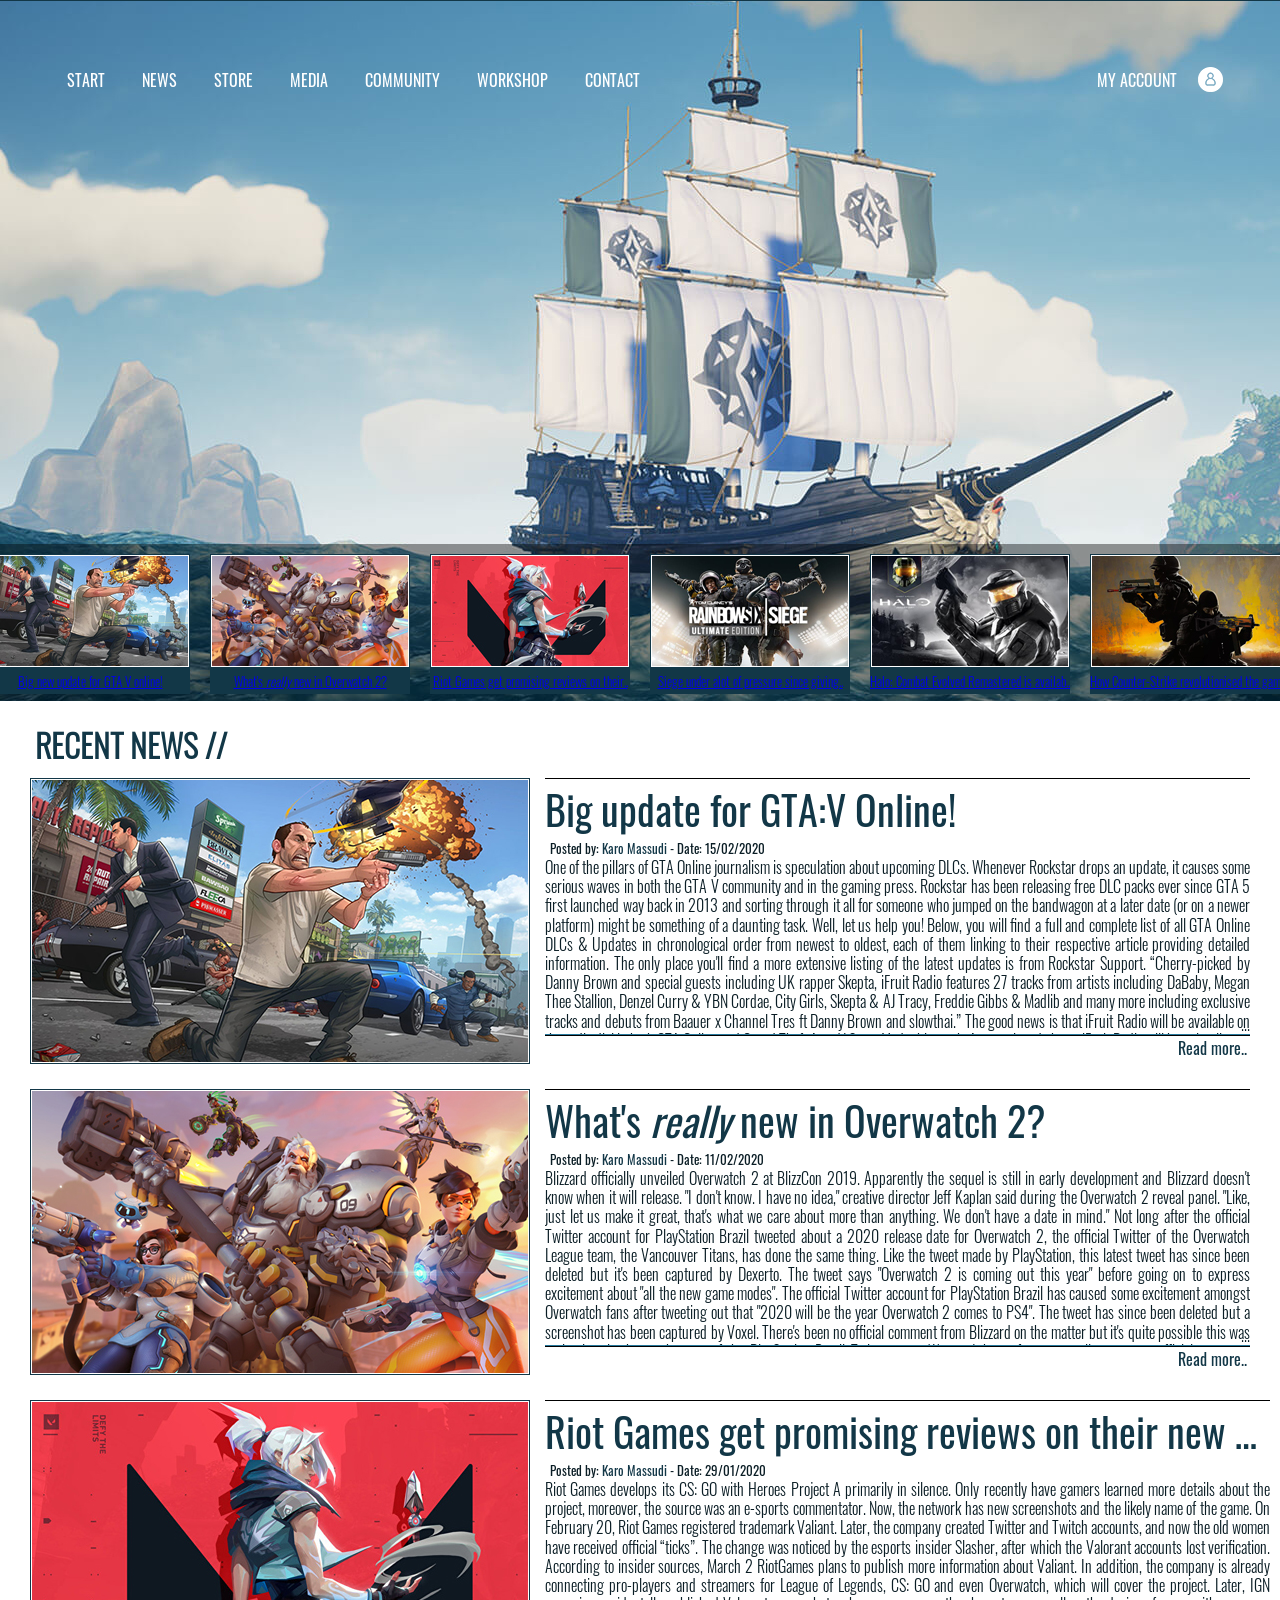
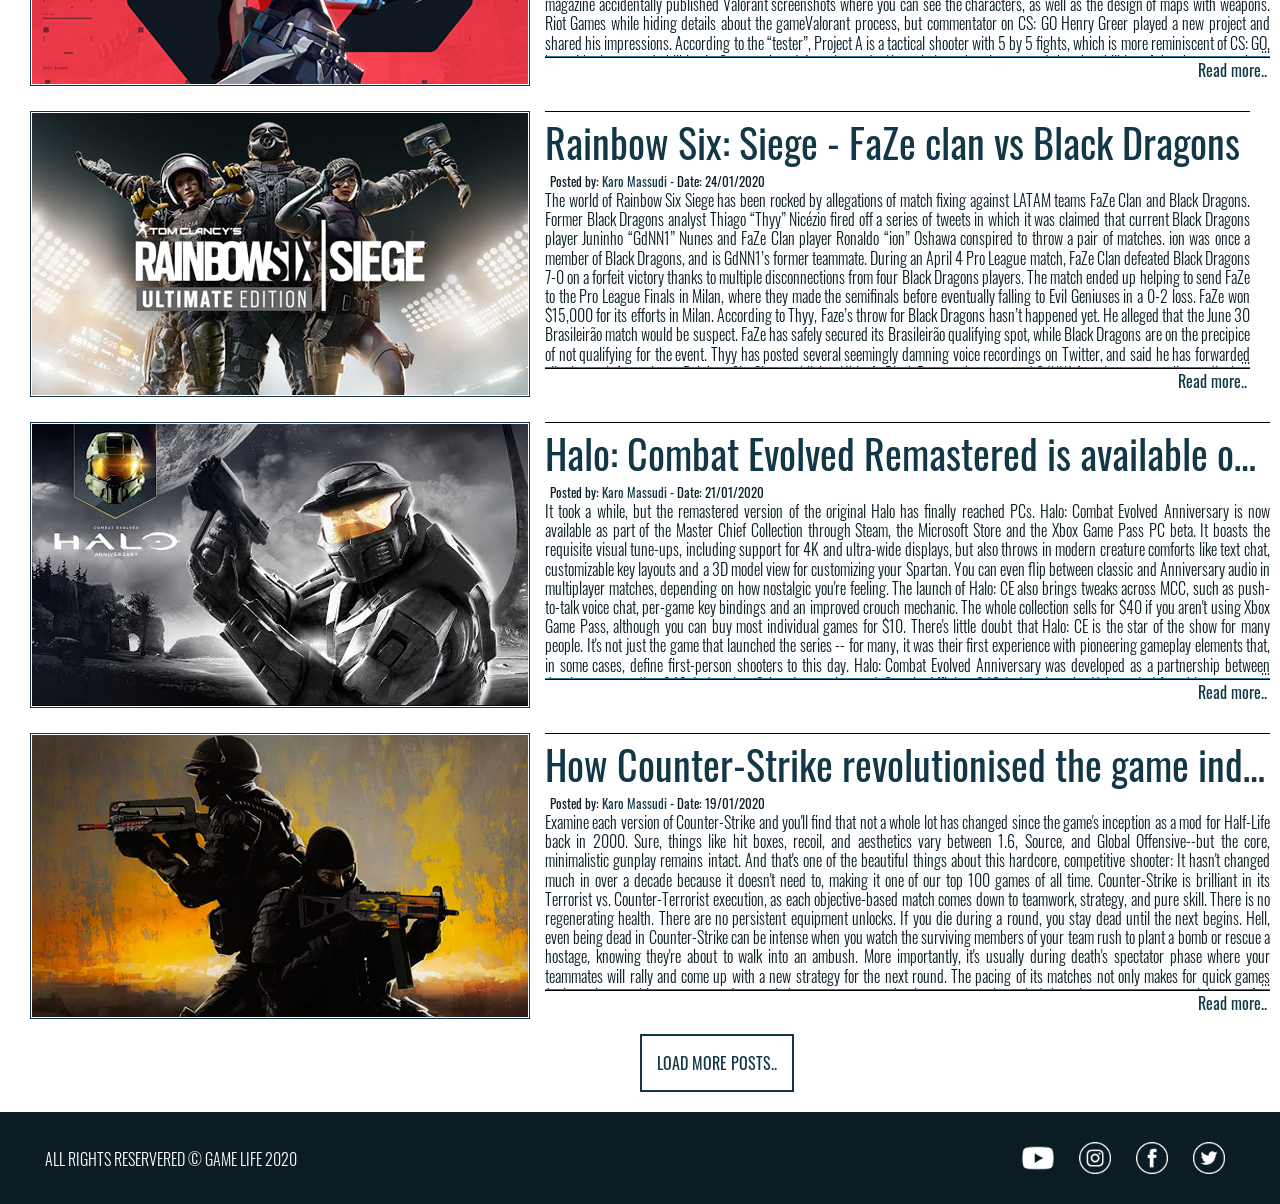
==== index.html @ ca9d209e "Ändringar Ändringar efter W3" ====
<!DOCTYPE html>
<html lang="en" xmlns="http://www.w3.org/1999/xhtml">
<head>
  <title>Title</title>
   <link href="style.css" rel="stylesheet" type="text/css" >
</head>
<body>
<header>
    <div class="navigation">
        <div class="menu">
            <button class="buttonmenu" onclick="window.location.href='index.html'">START</button>
            <button class="buttonmenu" onclick="window.location.href='index.html'">NEWS</button>
            <button class="buttonmenu" onclick="window.location.href='index.html'">STORE</button>
            <button class="buttonmenu" onclick="window.location.href='index.html'">MEDIA</button>
            <button class="buttonmenu" onclick="window.location.href='index.html'">COMMUNITY</button>
            <button class="buttonmenu" onclick="window.location.href='index.html'">WORKSHOP</button>
            <button class="buttonmenu" onclick="window.location.href='index.html'">CONTACT</button>
        </div>
        <div class="userpanel">
          <a href="index.html"><div class="usericon"></div></a>
          <button class="buttonmenu" onclick="window.location.href='index.html'">MY ACCOUNT</button>
        </div>
    </div>
    <div class="cliplist">
        <div class="clipcontent">
          <a class="clip" href="index.html">
          <img src="gta-v-small.jpg" alt="gta" style="height: 114px; width: 200px;">
          <br>
          Big new update for GTA V online!
          </a>
        </div>
        <div class="clipcontent">
          <a class="clip" href="index.html">
          <img src="ow-small.jpg" alt="ow" style="height: 114px; width: 200px;">
            <br>
          What's <i>really</i> new in Overwatch 2?
          </a>
        </div>
        <div class="clipcontent">
          <a class="clip" href="index.html">
          <img src="valiant-small.jpg" alt="valiant" style="height: 114px; width: 200px;">
            <br>
          Riot Games get promising reviews on their..
          </a>
        </div>
        <div class="clipcontent">
          <a class="clip" href="index.html">
          <img src="rb6-small.jpg" alt="rb6" style="height: 114px; width: 200px;">
            <br>
          Siege under alot of pressure since giving..
          </a>
        </div>
        <div class="clipcontent">
          <a class="clip" href="index.html">
          <img src="halo-small.jpg" alt="halo" style="height: 114px; width: 200px;">
            <br>
          Halo: Combat Evolved Remastered is availab..
          </a>
        </div>
        <div class="clipcontent">
          <a class="clip" href="index.html">
          <img src="cs-small.jpg" alt="cs" style="height: 114px; width: 200px;">
            <br>
          How Counter-Strike revolutionised the game..
          </a>
        </div>
    </div>
</header>
<section>
  <h1>RECENT NEWS //</h1>
    <div class="content">
      <div class="content-image">
        <img src="gta-v.jpg" alt="gta">
      </div>
      <div class="con-design">
        <a class="content-title" href="index.html">Big update for GTA:V Online!</a>
      <div class="content-posted-by">
        Posted by: <a class="postby" href="index.html">Karo Massudi</a> - Date: 15/02/2020
      </div>
      <div class="content-text">
        One of the pillars of GTA Online journalism is speculation about upcoming DLCs. Whenever Rockstar drops an update,
        it causes some serious waves in both the GTA V community and in the gaming press.
        Rockstar has been releasing free DLC packs ever since GTA 5 first launched way back in 2013 and sorting through it all for
        someone who jumped on the bandwagon at a later date (or on a newer platform) might be something of a daunting task.
        Well, let us help you! Below, you will find a full and complete list of all GTA Online DLCs & Updates in chronological order
        from newest to oldest, each of them linking to their respective article providing detailed information. The only place you'll
        find a more extensive listing of the latest updates is from Rockstar Support.
        “Cherry-picked by Danny Brown and special guests including UK rapper Skepta, iFruit Radio features 27 tracks from artists
        including DaBaby, Megan Thee Stallion, Denzel Curry & YBN Cordae, City Girls, Skepta & AJ Tracy, Freddie Gibbs & Madlib and
        many more including exclusive tracks and debuts from Baauer x Channel Tres ft Danny Brown and slowthai.”
        The good news is that iFruit Radio will be available on the radio dial in both GTA Online and Grand Theft Auto V Story Mode this week.
        As mentioned above, iFruit Radio will be going live on December 12, as part of The Diamond Casino Heist update.
        The new update is expected to be launched in the morning, GMT, and will include a number of new vehicles and missions.
        Rockstar Games has also confirmed that the new Casino missions will be different from other heists featured in-game.
        Based on the location, the new Diamond Casino Heist is set to become the most cash-rich mission available.
      </div>
      <div class="read-more"><a class="postby" href="index.html">Read more..</a></div>
    </div>
    </div>
    <div class="content">
        <div class="content-image">
          <img src="ow.jpg" alt="ow">
        </div>
        <div class="con-design">
          <a class="content-title" href="index.html">What's <i>really</i> new in Overwatch 2?</a>
        <div class="content-posted-by">
          Posted by: <a class="postby" href="index.html">Karo Massudi</a> - Date: 11/02/2020
        </div>
        <div class="content-text">
          Blizzard officially unveiled Overwatch 2 at BlizzCon 2019.
          Apparently the sequel is still in early development and Blizzard doesn't know when it will release.
          "I don't know. I have no idea," creative director Jeff Kaplan said during the Overwatch 2 reveal panel.
          "Like, just let us make it great, that's what we care about more than anything.
          We don't have a date in mind."
          Not long after the official Twitter account for PlayStation Brazil tweeted about a 2020 release date for Overwatch 2,
          the official Twitter of the Overwatch League team, the Vancouver Titans, has done the same thing.
          Like the tweet made by PlayStation, this latest tweet has
          since been deleted but it's been captured by Dexerto.
          The tweet says "Overwatch 2 is coming out this year" before going on to express excitement about "all the new game modes".
          The official Twitter account for PlayStation Brazil has caused some excitement amongst Overwatch fans after tweeting out
          that "2020 will be the year Overwatch 2 comes to PS4".
          The tweet has since been deleted but a screenshot has been captured by Voxel.
          There's been no official comment from Blizzard on the matter but it's quite possible this was a
          simple mistake on the part of the
          PlayStation Brazil Twitter team. We won't know for sure until we get an official comment; previously Jeff Kaplan has
          flat out said he doesn't know when the game will launch as it's still in its early stages.
          Blizzard has been fairly tight-lipped when it comes to the hero roster for Overwatch 2 but
          fans who tuned into Jeff
          Kaplan's Yule Log livestream have been left wondering if the director was teasing a new hero for the next release
          (via ComicBook).
          During the course of Kaplan's livestream, while
          building an Overwatch Lego set at around the
          6 hour and 11 minute mark, he mentions established Overwatch character Junker Queen and threw out some questions
        </div>
        <div class="read-more"><a class="postby" href="index.html">Read more..</a></div>
      </div>
    </div>
    <div class="content">
      <div class="content-image">
        <img src="valiant.jpg" alt="valiant">
      </div>
      <div class="con-design">
        <a class="content-title" href="index.html">Riot Games get promising reviews on their new FPS.</a>
        <div class="content-posted-by">
          Posted by: <a class="postby" href="index.html">Karo Massudi</a> - Date: 29/01/2020
        </div>
      <div class="content-text">
        Riot Games develops its CS: GO with Heroes Project A primarily in silence. Only recently have gamers learned more
        details about the project, moreover, the source was an e-sports commentator. Now, the network has new screenshots
        and the likely name of the game.
        On February 20, Riot Games registered trademark Valiant. Later, the company created Twitter and Twitch accounts,
        and now the old women have received official “ticks”. The change was noticed by the esports insider Slasher,
        after which the Valorant accounts lost verification.
        According to insider sources, March 2 RiotGames plans to publish more information about Valiant. In addition,
        the company is already connecting pro-players and streamers for League of Legends, CS: GO and even Overwatch,
        which will cover the project. Later, IGN magazine accidentally published Valorant screenshots where you can see the
        characters, as well as the design of maps with weapons.
        Riot Games while hiding details about the gameValorant process, but commentator on CS: GO Henry Greer played a
        new project and shared his impressions. According to the “tester”, Project A is a tactical shooter with 5 by 5
        fights, which is more reminiscent of CS: GO, but with classes and abilities in Overwatch and Apex Legends.
        Nevertheless, the player noted that the abilities of the characters play a lesser role than in the mentioned games,
        so gamers will have to rely more on weapons.
        The company also showcased three games that do not have final titles or formal release plans just yet.
        “Project F” is a role-playing game and “Project L” is a fighting game, both set within the League of Legends universe,
        while tactical first-person shooter “Project A” will be a new property set “in a near-future Earth,” according to a Riot Games tweet.
        Meanwhile, League of Legends: Wild Rift will bring a streamlined version of the original PC MOBA game to mobile
        and console, plus Riot Games will release a standalone version of Teamfight Tactics—the auto-battler mode added
        to League of Legends this past summer—for mobile. Riot Games also announced a League of Legends animated series called Arcane.
      </div>
      <div class="read-more"><a class="postby" href="index.html">Read more..</a></div>
    </div>
    </div>
    <div class="content">
      <div class="content-image">
        <img src="rb6.jpg" alt="rb6">
      </div>
      <div class="con-design">
        <a class="content-title" href="index.html">Rainbow Six: Siege - FaZe clan vs Black Dragons</a>
        <div class="content-posted-by">
          Posted by: <a class="postby" href="index.html">Karo Massudi</a> - Date: 24/01/2020
        </div>
      <div class="content-text">
        The world of Rainbow Six Siege has been rocked by allegations of match fixing against LATAM teams FaZe Clan and Black Dragons.
        Former Black Dragons analyst Thiago “Thyy” Nicézio fired off a series of tweets in which it was claimed that current Black Dragons player
        Juninho “GdNN1” Nunes and FaZe Clan player Ronaldo “ion” Oshawa conspired to throw a pair of matches.
        ion was once a member of Black Dragons, and is GdNN1’s former teammate.
        During an April 4 Pro League match, FaZe Clan defeated Black Dragons 7-0 on a forfeit victory thanks to multiple disconnections from four
        Black Dragons players. The match ended up helping to send FaZe to the Pro League Finals in Milan, where they made the semifinals before
        eventually falling to Evil Geniuses in a 0-2 loss. FaZe won $15,000 for its efforts in Milan.
        According to Thyy, Faze’s throw for Black Dragons hasn’t happened yet. He alleged that the June 30 Brasileirão match would be suspect.
        FaZe has safely secured its Brasileirão qualifying spot, while Black Dragons are on the precipice of not qualifying for the event.
        Thyy has posted several seemingly damning voice recordings on Twitter, and said he has forwarded all relevant information to
        Rainbow Six: Siege publisher Ubisoft.
        Black Dragons has removed GdNN1 from its roster until a verdict has been delivered.
        Ubisoft Brazil has yet to release a statement on the investigation.
        If the results of match fixing scandals in other esports are a barometer, the players involved are in serious trouble.
        Starcraft 2 legend Lee “Life” Seung-Hyundai got jail time for his match fixing scandal, and Braxton “swag” Pierce is still
        indefinitely banned from Valve-sponsored Counter-Strike: Global Offensive events for his role in the iBUYPOWER match fixing scandal.
        In the case of FaZe and Black Dragons, there could be serious legal repercussions, as the game Black Dragons
        threw led to direct financial gain for FaZe Clan.
      </div>
      <div class="read-more"><a class="postby" href="index.html">Read more..</a></div>
    </div>
    </div>
    <div class="content">
      <div class="content-image">
        <img src="halo.jpg" alt="halo">
      </div>
      <div class="con-design">
        <a class="content-title" href="index.html">Halo: Combat Evolved Remastered is available on Steam.</a>
        <div class="content-posted-by">
          Posted by: <a class="postby" href="index.html">Karo Massudi</a> - Date: 21/01/2020
        </div>
      <div class="content-text">
        It took a while, but the remastered version of the original Halo has finally reached PCs. Halo: Combat Evolved Anniversary
        is now available as part of the Master Chief Collection through Steam, the Microsoft Store and the Xbox Game Pass PC beta.
        It boasts the requisite visual tune-ups, including support for 4K and ultra-wide displays, but also throws in modern creature
        comforts like text chat, customizable key layouts and a 3D model view for customizing your Spartan. You can even flip between
        classic and Anniversary audio in multiplayer matches, depending on how nostalgic you're feeling.
        The launch of Halo: CE also brings tweaks across MCC, such as push-to-talk voice chat, per-game key bindings and an improved crouch mechanic.
        The whole collection sells for $40 if you aren't using Xbox Game Pass, although you can buy most individual games for $10.
        There's little doubt that Halo: CE is the star of the show for many people. It's not just the game that launched the series
        -- for many, it was their first experience with pioneering gameplay elements that, in some cases, define first-person shooters to this day.
        Halo: Combat Evolved Anniversary was developed as a partnership between development studios 343 Industries, Saber Interactive,
        and Certain Affinity. 343 Industries, the Halo series' franchise overseers, approached Saber Interactive to develop a
        remake of the original Halo in time for its tenth anniversary. After considering whether to remake the game entirely or to
        adapt and add features to the existing PC version, Saber decided to use its game engine for reproducing the original's
        appearance.
        Halo: Combat Evolved is available to buy as part of the Master Chief Collection which also includes Halo: Reach and,
        at a later date, Halo 2: Anniversary, Halo 3, Halo 3: ODST and Halo 4. You can also get it via the Microsoft Store or via
        the Xbox Games Pass for PC.
      </div>
      <div class="read-more"><a class="postby" href="index.html">Read more..</a></div>
    </div>
    </div>
    <div class="content">
      <div class="content-image">
        <img src="cs.jpg" alt="cs">
      </div>
      <div class="con-design">
        <a class="content-title" href="index.html">How Counter-Strike revolutionised the game industry.</a>
        <div class="content-posted-by">
          Posted by: <a class="postby" href="index.html">Karo Massudi</a> - Date: 19/01/2020
        </div>
      <div class="content-text">
        Examine each version of Counter-Strike and you'll find that not a whole lot has changed since the game's inception as
        a mod for Half-Life back in 2000. Sure, things like hit boxes, recoil, and aesthetics vary between 1.6, Source, and
        Global Offensive--but the core, minimalistic gunplay remains intact. And that's one of the beautiful things about this
        hardcore, competitive shooter: It hasn't changed much in over a decade because it doesn't need to, making it one of our top 100 games of all time.
        Counter-Strike is brilliant in its Terrorist vs. Counter-Terrorist execution, as each objective-based match comes down
        to teamwork, strategy, and pure skill. There is no regenerating health. There are no persistent equipment unlocks.
        If you die during a round, you stay dead until the next begins. Hell, even being dead in Counter-Strike can be intense
        when you watch the surviving members of your team rush to plant a bomb or rescue a hostage, knowing they're about to
        walk into an ambush. More importantly, it's usually during death's spectator phase where your teammates will rally
        and come up with a new strategy for the next round.
        The pacing of its matches not only makes for quick games (unless players whip out a tent and camp their own spawn to
        ambush enemy search parties), but also promotes teamwork in ways few other shooters do. Take Call of Duty: Modern Warfare 3,
        for example. There, as long as you score high, you unlock Perks, Killstreaks, weapons, and equipment, becoming a more
         efficient killing machine. As a result, players get obsessed with accruing points, even if that means taking an
         "every man for himself" approach to team-centric games.
         But Counter-Strike is chess with guns, a level playing field where every player is an integral piece on the perfectly balanced board.
         Though there are some team-specific weapons (such as the Terrorists' powerful AK-47 or the Counter-Terrorists' M4A1),
         every firearm is so finely tuned that each side has an equally powerful arsenal. Using an assault rifle?
         You'll need to learn its firing pattern and burst capabilities. If you pick up an AWP--Counter-Strike's infamous
         one-hit-killing sniper rifle--you better make that shot count, because an enemy could knife you to death by the
         time your next bullet enters the chamber.
      </div>
      <div class="read-more"><a class="postby" href="index.html">Read more..</a></div>
    </div>
    </div>
    <button class="buttonpost" onclick="window.location.href='index.html'">LOAD MORE POSTS..</button>
</section>
<footer>
  <div class="footer-text">ALL RIGHTS RESERVERED © GAME LIFE 2020</div>
  <img src="twitter.png" alt="twitter" class="footer-icons">
  <img src="fb.png" alt="fb" class="footer-icons">
  <img src="ig.png" alt="ig" class="footer-icons">
  <img src="youtube.png" alt="youtube" class="footer-icons">
</footer>
</body>
</html>
---- style.css ----
@font-face {
font-family: "Oswald";
src: url(oswald-regular.ttf);
}
@font-face {
font-family: "Oswald-Light";
src: url(oswald-light.ttf);
}
body {
background-color: #123747;
font-family: "Oswald-Light";
color: #0A1D25;
margin: auto;
}
header {
background-image: url("bg.jpg");
background-attachment: fixed;
background-repeat: repeat-x;
height: 700px;
}
section {
border: 1px;
border-color: #white;
background-color: white;
padding: 20px;
}
footer {
background-color: #0A1D25;
padding: 30px;
color: white;
display: flow-root;
}

h1 {
margin: 0 0 0 15px;
font-family: "Oswald-Light";
font-size: 2em;
color: #123747;
}
.navigation {
margin-top: 1px;
padding: 50px;
padding-bottom: 160px;
display: flex;
flex-direction: column;
overflow: hidden;
text-overflow: clip;
white-space: nowrap;
position: sticky;
top: 0px;
}
.menu {
color: white;
font-size: 1em;
}
.menu-content{
margin: 0 35px 0 0;
}
a.menu:link {
color: white;
text-decoration: none;
font-size: 1em;
font-family: "Oswald";
padding: 10px;
}
a.menu:visited {
color: white;
text-decoration: none;
font-size: 1em;
font-family: "Oswald";
}
a.menu:hover {
background-color: #123747;
color: white;
text-shadow: 5px;
font-size: 1em;
font-family: "Oswald";
text-decoration: none;
padding: 10px;
}
a.menu:active {
width: 114px;
color: white;
text-decoration: none;
font-size: 1em;
font-family: "Oswald";
}
a.postby:link {
color: #123747;
text-decoration: none;
font-size: 1em;
font-family: "Oswald";
}
a.postby:visited {
color: #123747;
text-decoration: none;
font-size: 1em;
font-family: "Oswald";
}
a.postby:hover {
text-shadow: 5px;
font-size: 1em;
font-family: "Oswald";
text-decoration: underline;
}
a.postby:active {
color: #123747;
text-decoration: none;
font-size: 1em;
font-family: "Oswald";
}
a.clip:link {
width: 114px;
color: white
width: 114px;
}
a.clip:visited {
width: 114px;
color: white;
text-decoration: none;
}
a.clip:hover {
width: 114px;
text-decoration: none;
color: white;
}
a.clip:active {
width: 114px;
text-decoration: none;
color: white;
}
.usericon {
background-image: url(usericon_white.png);
background-repeat: no-repeat;
margin: 16px 0 4px 4px;
float: right;
padding: 16px;
}
.usericon:hover{
background-image: url(usericon.png);
background-repeat: no-repeat;
margin: 16px 0 4px 4px;
float: right;
}
a.content-title:link {
color: #123747;
font-size: 2.5em;
font-family: "Oswald";
text-decoration: none;
text-align: justify;
white-space: nowrap;
overflow: hidden;
text-overflow: ellipsis;
}
a.content-title:visited {
color: #123747;
font-size: 2.5em;
font-family: "Oswald";
text-decoration: none;
}
a.content-title:hover {
color: #123747;
font-size: 2.5em;
font-family: "Oswald";
text-decoration: underline;
}
a.content-title:active {
color: #123747;
font-size: 2.5em;
font-family: "Oswald";
text-decoration: none;
}

.userpanel {
position: absolute;
right: 0;
padding-right: 50px;
}
.cliplist {
height: 160px;
width: 100%;
margin-top: 275px;
background-color: rgba(0,0,0,0.4);
display: flex;
flex: 0 80%;
flex-direction: row;
flex-wrap: nowrap;
overflow: hidden;
white-space: nowrap;
justify-content: center;
}
.clipcontent {
margin: 10px;
background-color: #123747;
color: white;
font-size: 0.8em;
text-align: center;
}
.content {
background-position: black;
display: inline-flex;
flex-direction: row;
padding: 10px;
max-width: 100%;
}
.con-design {
display: inline-flex;
flex-direction: column;
margin-left: 15px;
min-width: 0%;
height: 30%;
}
.content-image {
}
.content-title {
font-family: "Oswald";
border-top: 1px;
border-top-color: #123747;
border-top-style: inset;
border-bottom: 1px;
border-bottom-width: 2px;
border-bottom-color: #123747;
}
.content-text {
line-height: 1.2em;
max-height: 11em;
text-align: justify;
border-bottom: 1px;
border-bottom-width: 1px;
border-bottom-color: #123747;
border-bottom-style: inset;
overflow: hidden;
position: relative;
}
.content-text:before {
content: '...';
position: absolute;
right: 0;
bottom: 0;
}
.content-text:after {
content: '';
position: absolute;
width: 1em;
height: 1em;
margin-top: 0.2em;
background: white;
}
.content-posted-by {
font-family: "Oswald";
font-size: 0.8em;
text-align: left;
padding-left: 5px;
}
.read-more {
font-family: "Oswald";
font-size: 1em;
text-align: right;
padding-right: 3px;
border-top: 1px;
border-top-width: 1px;
border-top-color: #123747;
border-top-style: inset;

}
.footer-text {
margin-left: 15px;
margin-top: 5px;
float: left;
}
.footer-icons {
margin-right: 25px;
float: right;
width: 32px;
height: 32px;
}
.buttonpost {
background-color: white;
color: #123747;
border: 2px solid #123747;
padding: 15px;
font-family: "Oswald";
font-size: 1em;
display: inline-block;
transition-duration: 0.2s;
position: relative;
left: 50%
}
.buttonpost:hover {
background-color: #123747;
color: white;
font-family: "Oswald";
}
.buttonmenu {
color: white;
background-color: rgba(0, 0, 0, 0);
border: 2px solid rgba(0,0,0,0);
padding: 15px;
font-family: "Oswald";
font-size: 1em;
display: inline-block;
vertical-align: middle;
transition-duration: 0.2s;
flex: 1;
}
.buttonmenu:hover {
background-color: #123747;
color: white;
font-family: "Oswald";
}

@media all and (max-width: 600px) {
.menu { flex-wrap: wrap; }
.userpanel {opacity: 0;}
.buttonmenu { flex: 1 1 50%; }

}

@media all and (max-width: 480px) {
.buttonmenu { flex-basis: 100%; }
}
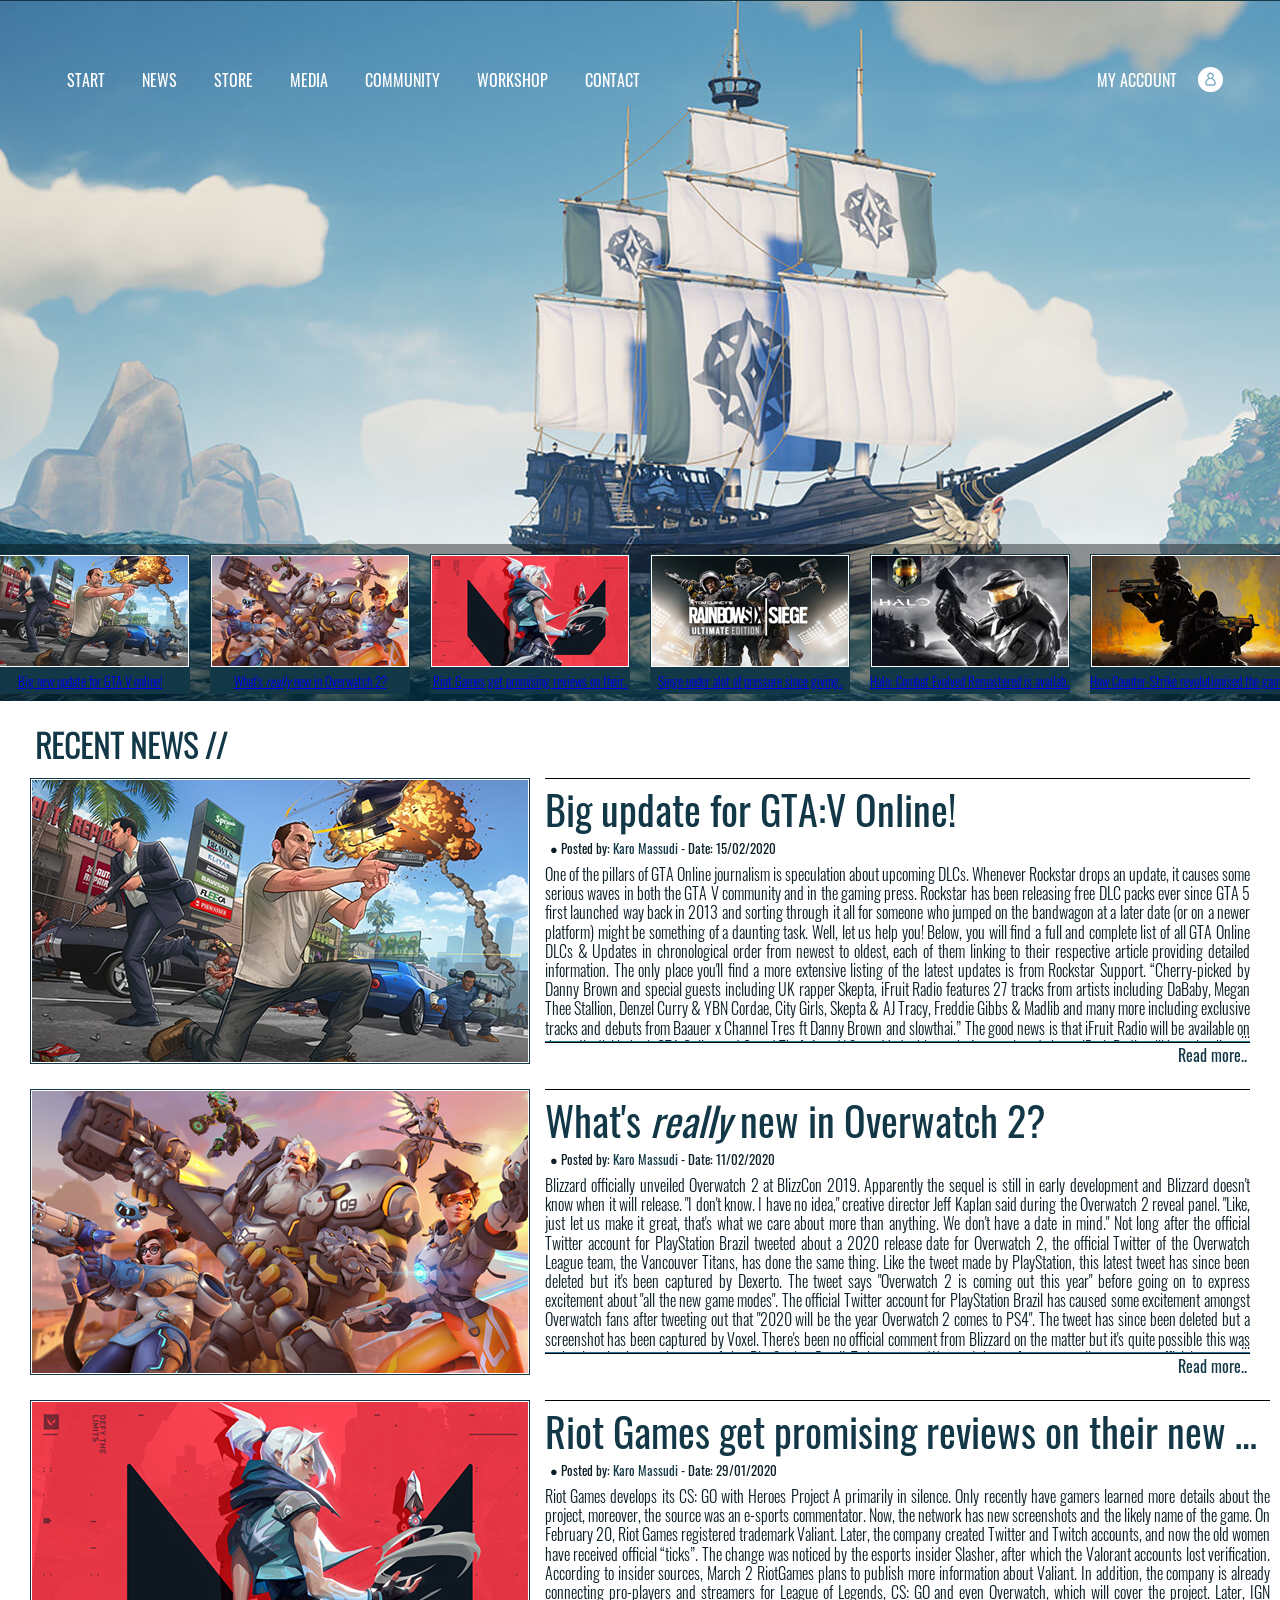
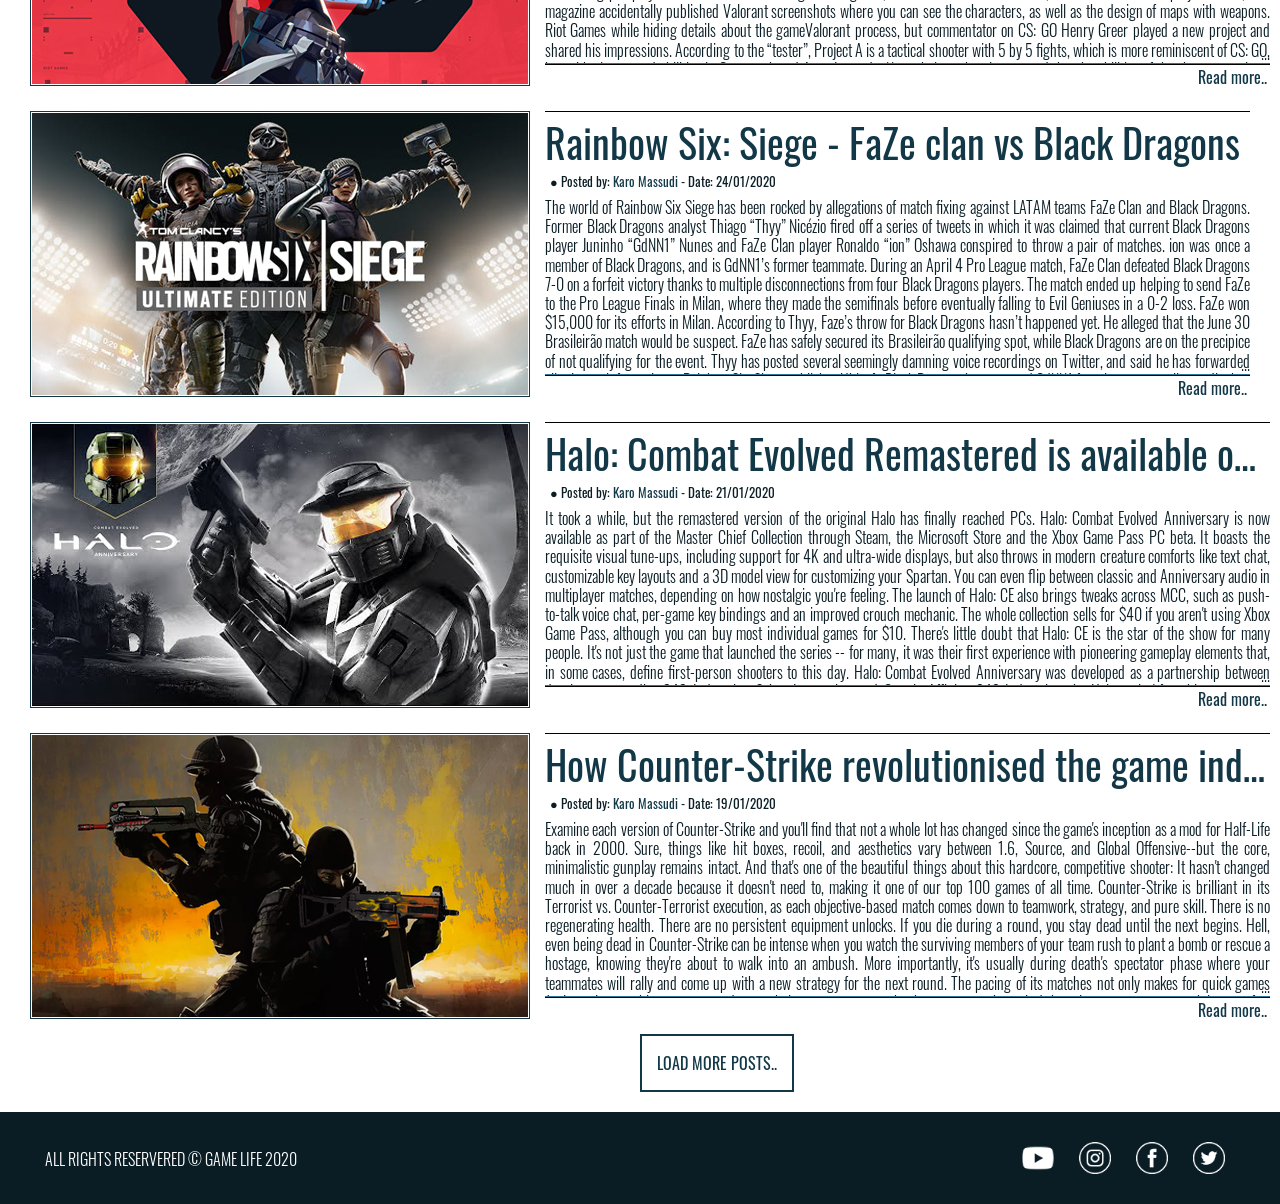
==== commit 8eba3810: "Sista ändringarna" ====
--- a/index.html
+++ b/index.html
@@ -75,7 +75,7 @@
       <div class="con-design">
         <a class="content-title" href="index.html">Big update for GTA:V Online!</a>
       <div class="content-posted-by">
-        Posted by: <a class="postby" href="index.html">Karo Massudi</a> - Date: 15/02/2020
+        ● Posted by: <a class="postby" href="index.html">Karo Massudi</a> - Date: 15/02/2020
       </div>
       <div class="content-text">
         One of the pillars of GTA Online journalism is speculation about upcoming DLCs. Whenever Rockstar drops an update,
@@ -104,7 +104,7 @@
         <div class="con-design">
           <a class="content-title" href="index.html">What's <i>really</i> new in Overwatch 2?</a>
         <div class="content-posted-by">
-          Posted by: <a class="postby" href="index.html">Karo Massudi</a> - Date: 11/02/2020
+          ● Posted by: <a class="postby" href="index.html">Karo Massudi</a> - Date: 11/02/2020
         </div>
         <div class="content-text">
           Blizzard officially unveiled Overwatch 2 at BlizzCon 2019.
@@ -142,7 +142,7 @@
       <div class="con-design">
         <a class="content-title" href="index.html">Riot Games get promising reviews on their new FPS.</a>
         <div class="content-posted-by">
-          Posted by: <a class="postby" href="index.html">Karo Massudi</a> - Date: 29/01/2020
+          ● Posted by: <a class="postby" href="index.html">Karo Massudi</a> - Date: 29/01/2020
         </div>
       <div class="content-text">
         Riot Games develops its CS: GO with Heroes Project A primarily in silence. Only recently have gamers learned more
@@ -177,7 +177,7 @@
       <div class="con-design">
         <a class="content-title" href="index.html">Rainbow Six: Siege - FaZe clan vs Black Dragons</a>
         <div class="content-posted-by">
-          Posted by: <a class="postby" href="index.html">Karo Massudi</a> - Date: 24/01/2020
+          ● Posted by: <a class="postby" href="index.html">Karo Massudi</a> - Date: 24/01/2020
         </div>
       <div class="content-text">
         The world of Rainbow Six Siege has been rocked by allegations of match fixing against LATAM teams FaZe Clan and Black Dragons.
@@ -209,7 +209,7 @@
       <div class="con-design">
         <a class="content-title" href="index.html">Halo: Combat Evolved Remastered is available on Steam.</a>
         <div class="content-posted-by">
-          Posted by: <a class="postby" href="index.html">Karo Massudi</a> - Date: 21/01/2020
+          ● Posted by: <a class="postby" href="index.html">Karo Massudi</a> - Date: 21/01/2020
         </div>
       <div class="content-text">
         It took a while, but the remastered version of the original Halo has finally reached PCs. Halo: Combat Evolved Anniversary
@@ -240,7 +240,7 @@
       <div class="con-design">
         <a class="content-title" href="index.html">How Counter-Strike revolutionised the game industry.</a>
         <div class="content-posted-by">
-          Posted by: <a class="postby" href="index.html">Karo Massudi</a> - Date: 19/01/2020
+          ● Posted by: <a class="postby" href="index.html">Karo Massudi</a> - Date: 19/01/2020
         </div>
       <div class="content-text">
         Examine each version of Counter-Strike and you'll find that not a whole lot has changed since the game's inception as
--- a/style.css
+++ b/style.css
@@ -137,10 +137,11 @@
 padding: 16px;
 }
 .usericon:hover{
-background-image: url(usericon.png);
+background-image: url(usericon_hovered.png);
 background-repeat: no-repeat;
 margin: 16px 0 4px 4px;
 float: right;
+padding: 16px;
 }
 a.content-title:link {
 color: #123747;
@@ -202,12 +203,14 @@
 flex-direction: row;
 padding: 10px;
 max-width: 100%;
+min-width: 25%;
 }
 .con-design {
 display: inline-flex;
 flex-direction: column;
 margin-left: 15px;
-min-width: 0%;
+max-width: 100%;
+min-width: 25%;
 height: 30%;
 }
 .content-image {
@@ -251,6 +254,10 @@
 font-size: 0.8em;
 text-align: left;
 padding-left: 5px;
+padding-bottom: 7px;
+white-space: nowrap;
+overflow: hidden;
+text-overflow: ellipsis;
 }
 .read-more {
 font-family: "Oswald";
@@ -261,7 +268,6 @@
 border-top-width: 1px;
 border-top-color: #123747;
 border-top-style: inset;
-
 }
 .footer-text {
 margin-left: 15px;
@@ -274,7 +280,7 @@
 width: 32px;
 height: 32px;
 }
-.buttonpost {
+.button {
 background-color: white;
 color: #123747;
 border: 2px solid #123747;
@@ -286,6 +292,18 @@
 position: relative;
 left: 50%
 }
+.buttonpost {
+background-color: white;
+color: #123747;
+border: 2px solid #123747;
+padding: 15px;
+font-family: "Oswald";
+font-size: 1em;
+display: inline-block;
+transition-duration: 0.2s;
+position: relative;
+left: 50%
+}
 .buttonpost:hover {
 background-color: #123747;
 color: white;
@@ -304,8 +322,8 @@
 flex: 1;
 }
 .buttonmenu:hover {
-background-color: #123747;
-color: white;
+background-color: white;
+color: #123747;
 font-family: "Oswald";
 }
 
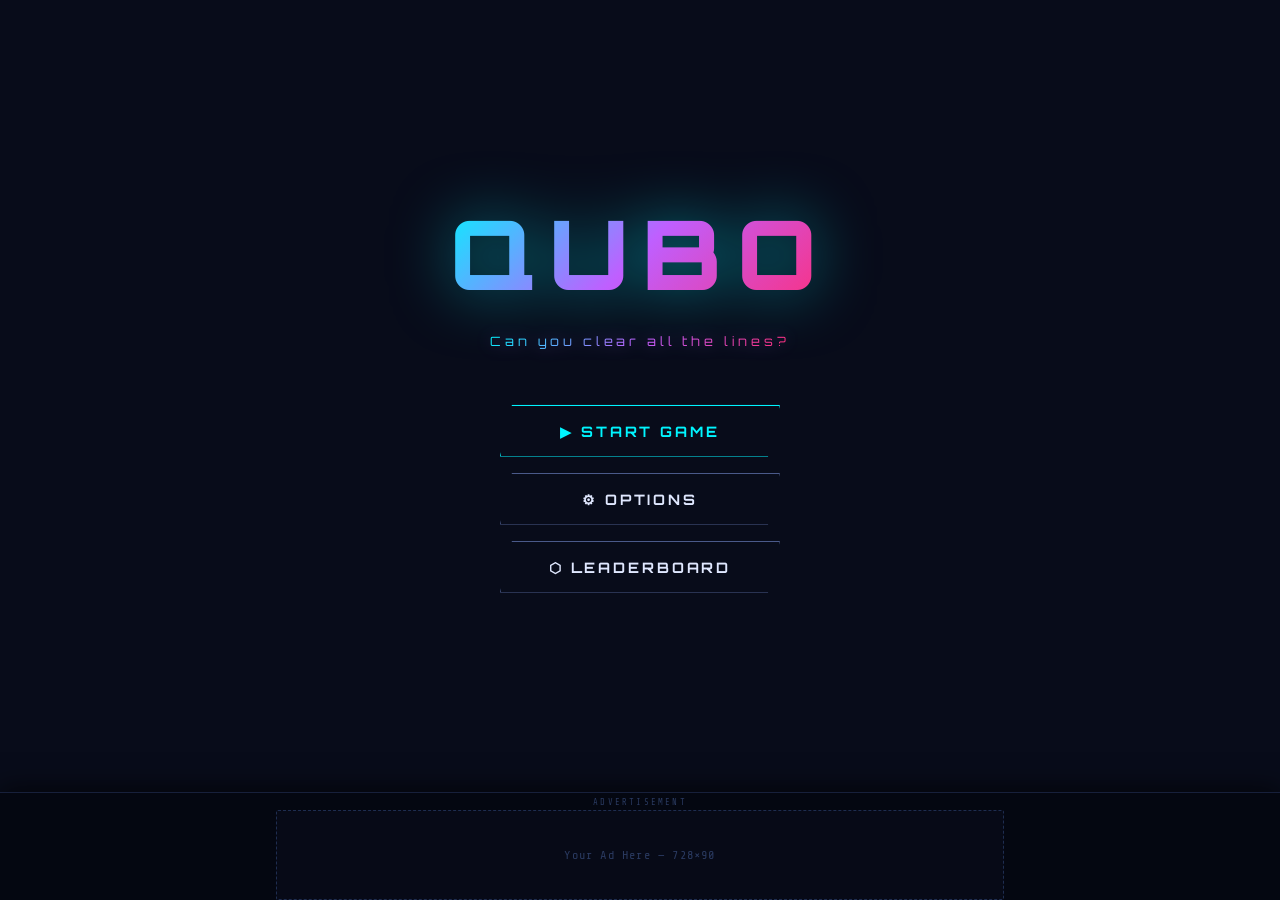
==== commit 6c9aa612: "Rename tetris.html to index.html" ====
--- a/index.html
+++ b/index.html
@@ -1,281 +1,1055 @@
 <!DOCTYPE html>
-<html lang="en" xmlns="http://www.w3.org/1999/xhtml">
+<html lang="en">
 <head>
-  <title>Title</title>
-   <link href="style.css" rel="stylesheet" type="text/css" >
+<meta charset="UTF-8">
+<meta name="viewport" content="width=device-width, initial-scale=1.0">
+<title>QUBO — NEON ARCADE</title>
+<link href="https://fonts.googleapis.com/css2?family=Orbitron:wght@400;700;900&family=Share+Tech+Mono&display=swap" rel="stylesheet">
+<style>
+*{margin:0;padding:0;box-sizing:border-box}
+:root{
+  --bg:#080c1a;--panel:#111827;--glow-cyan:#00f5ff;--glow-purple:#bf5fff;
+  --glow-pink:#ff2d78;--glow-green:#39ff14;--glow-orange:#ff6b00;--glow-yellow:#ffe500;
+  --grid:#1a2340;--text:#e0e8ff;--muted:#4a5a8a;
+  --mode-accent:var(--glow-cyan);--mode-accent2:var(--glow-purple);
+  --board-bg:#080c1a;--grid-line:rgba(26,35,64,0.8);
+}
+body{background:var(--bg);font-family:'Share Tech Mono',monospace;color:var(--text);
+  min-height:100vh;display:flex;align-items:center;justify-content:center;overflow:hidden;position:relative;
+  transition:background 1s ease;}
+body::before{content:'';position:fixed;inset:0;pointer-events:none;z-index:0;
+  background:radial-gradient(ellipse at 20% 50%,rgba(0,245,255,0.03) 0%,transparent 50%),
+             radial-gradient(ellipse at 80% 20%,rgba(191,95,255,0.04) 0%,transparent 50%),
+             radial-gradient(ellipse at 60% 80%,rgba(255,45,120,0.03) 0%,transparent 50%);}
+#stars{position:fixed;inset:0;z-index:0;pointer-events:none}
+
+/* ===== SCREENS ===== */
+.screen{position:fixed;inset:0;display:flex;align-items:center;justify-content:center;z-index:10;background:var(--bg);}
+.screen.hidden{display:none}
+#menu-screen{flex-direction:column;align-items:center;gap:0}
+.menu-logo{font-family:'Orbitron',sans-serif;font-size:clamp(3rem,8vw,6rem);font-weight:900;
+  letter-spacing:0.15em;background:linear-gradient(135deg,var(--glow-cyan),var(--glow-purple),var(--glow-pink));
+  -webkit-background-clip:text;-webkit-text-fill-color:transparent;background-clip:text;
+  filter:drop-shadow(0 0 30px rgba(0,245,255,0.5));margin-bottom:0.2em;
+  animation:logoPulse 3s ease-in-out infinite;}
+@keyframes logoPulse{0%,100%{filter:drop-shadow(0 0 20px rgba(0,245,255,0.4))}50%{filter:drop-shadow(0 0 50px rgba(191,95,255,0.7))}}
+.menu-subtitle{font-family:'Orbitron',sans-serif;font-size:0.8rem;letter-spacing:0.3em;margin-bottom:3rem;
+  background:linear-gradient(135deg,var(--glow-cyan),var(--glow-purple),var(--glow-pink));
+  -webkit-background-clip:text;-webkit-text-fill-color:transparent;background-clip:text;
+  filter:drop-shadow(0 0 8px rgba(191,95,255,0.4));}
+.menu-btn{display:block;width:280px;padding:1rem 2rem;margin:0.5rem 0;background:transparent;
+  border:1px solid var(--muted);color:var(--text);font-family:'Orbitron',sans-serif;font-size:0.9rem;
+  font-weight:700;letter-spacing:0.2em;text-transform:uppercase;cursor:pointer;
+  position:relative;overflow:hidden;transition:all 0.3s ease;
+  clip-path:polygon(12px 0,100% 0,calc(100% - 12px) 100%,0 100%);}
+.menu-btn::before{content:'';position:absolute;inset:0;
+  background:linear-gradient(135deg,rgba(0,245,255,0.1),rgba(191,95,255,0.1));opacity:0;transition:opacity 0.3s;}
+.menu-btn:hover{border-color:var(--glow-cyan);color:var(--glow-cyan);
+  box-shadow:0 0 20px rgba(0,245,255,0.3),inset 0 0 20px rgba(0,245,255,0.05);}
+.menu-btn:hover::before{opacity:1}
+.menu-btn.primary{border-color:var(--glow-cyan);color:var(--glow-cyan);box-shadow:0 0 15px rgba(0,245,255,0.2);}
+
+/* Level screen */
+#level-screen{flex-direction:column;align-items:center;gap:1.5rem}
+.screen-title{font-family:'Orbitron',sans-serif;font-size:1.5rem;font-weight:700;letter-spacing:0.2em;
+  background:linear-gradient(135deg,var(--glow-cyan),var(--glow-purple));
+  -webkit-background-clip:text;-webkit-text-fill-color:transparent;background-clip:text;margin-bottom:0.5rem;}
+.level-display{font-family:'Orbitron',sans-serif;font-size:4rem;font-weight:900;color:var(--glow-cyan);
+  text-shadow:0 0 30px rgba(0,245,255,0.7);line-height:1;}
+.level-label{font-size:0.75rem;letter-spacing:0.3em;color:var(--muted);text-transform:uppercase}
+.speed-info{font-size:0.8rem;color:var(--muted)}
+.level-slider{-webkit-appearance:none;appearance:none;width:320px;height:4px;
+  background:linear-gradient(to right,var(--glow-cyan),var(--glow-purple),var(--glow-pink));
+  border-radius:2px;outline:none;cursor:pointer;}
+.level-slider::-webkit-slider-thumb{-webkit-appearance:none;width:20px;height:20px;border-radius:50%;
+  background:var(--glow-cyan);box-shadow:0 0 10px var(--glow-cyan);cursor:pointer;}
+.level-grid{display:grid;grid-template-columns:repeat(10,1fr);gap:4px;width:320px;}
+.level-pip{height:8px;border-radius:1px;background:var(--grid);cursor:pointer;transition:all 0.2s;}
+.level-pip.active{background:var(--glow-cyan);box-shadow:0 0 6px var(--glow-cyan)}
+.level-pip.warm{background:var(--glow-purple);box-shadow:0 0 6px var(--glow-purple)}
+.level-pip.hot{background:var(--glow-pink);box-shadow:0 0 6px var(--glow-pink)}
+.btn-row{display:flex;gap:1rem}
+
+/* Options */
+#options-screen{flex-direction:column;align-items:center;gap:1rem}
+#options-screen.in-game{background:rgba(8,12,26,0.95);backdrop-filter:blur(10px)}
+.opt-card{background:var(--panel);border:1px solid var(--grid);border-radius:4px;padding:1.5rem 2rem;width:360px;}
+.opt-row{display:flex;align-items:center;justify-content:space-between;padding:0.75rem 0;border-bottom:1px solid var(--grid);}
+.opt-row:last-child{border-bottom:none}
+.opt-label{font-size:0.85rem;letter-spacing:0.1em;color:var(--text)}
+.opt-sub{font-size:0.7rem;color:var(--muted);margin-top:2px}
+.toggle{width:48px;height:26px;background:var(--grid);border-radius:13px;position:relative;cursor:pointer;border:none;transition:background 0.3s;}
+.toggle.on{background:var(--glow-cyan);box-shadow:0 0 10px rgba(0,245,255,0.4)}
+.toggle::after{content:'';position:absolute;top:3px;left:3px;width:20px;height:20px;border-radius:50%;background:#fff;transition:transform 0.3s;}
+.toggle.on::after{transform:translateX(22px)}
+
+/* Leaderboard */
+#lb-screen{flex-direction:column;align-items:center;gap:1rem}
+.lb-table{width:420px;background:var(--panel);border:1px solid var(--grid);border-radius:4px;overflow:hidden;}
+.lb-row{display:grid;grid-template-columns:40px 1fr 120px;align-items:center;
+  padding:0.6rem 1rem;border-bottom:1px solid var(--grid);font-size:0.85rem;transition:background 0.2s;}
+.lb-row:last-child{border-bottom:none}
+.lb-row:hover{background:rgba(255,255,255,0.03)}
+.lb-row.header{background:rgba(0,245,255,0.05);font-family:'Orbitron',sans-serif;font-size:0.65rem;letter-spacing:0.2em;color:var(--muted);}
+.lb-rank{color:var(--muted);font-size:0.8rem}
+.lb-rank.top1{color:var(--glow-yellow);text-shadow:0 0 10px var(--glow-yellow)}
+.lb-rank.top2{color:#c0c0c0}.lb-rank.top3{color:#cd7f32}
+.lb-score{font-family:'Orbitron',sans-serif;font-size:0.85rem;color:var(--glow-cyan);text-align:right;}
+.lb-empty{padding:2rem;text-align:center;color:var(--muted);font-size:0.8rem;letter-spacing:0.2em;}
+
+/* ===== GAME LAYOUT ===== */
+#game-screen{position:fixed;inset:0;display:flex;align-items:center;justify-content:center;
+  gap:1.5rem;z-index:10;background:var(--bg);transition:background 0.8s ease;}
+#game-screen.hidden{display:none}
+#canvas-wrap{position:relative;border:1px solid var(--grid);
+  box-shadow:0 0 30px rgba(0,245,255,0.1),0 0 60px rgba(191,95,255,0.05);
+  transition:box-shadow 0.5s ease;}
+#canvas-wrap::after{content:'';position:absolute;inset:0;
+  background:repeating-linear-gradient(0deg,transparent,transparent 2px,rgba(0,0,0,0.08) 2px,rgba(0,0,0,0.08) 4px);
+  pointer-events:none;z-index:5;}
+.side-panel{display:flex;flex-direction:column;gap:0.75rem;width:160px;}
+.panel-box{background:var(--panel);border:1px solid var(--grid);border-radius:4px;padding:0.75rem;
+  position:relative;overflow:hidden;transition:border-color 0.5s,box-shadow 0.5s;}
+.panel-box::before{content:'';position:absolute;top:0;left:0;right:0;height:1px;
+  background:linear-gradient(90deg,transparent,var(--mode-accent),transparent);opacity:0.5;}
+.panel-label{font-family:'Orbitron',sans-serif;font-size:0.55rem;letter-spacing:0.3em;
+  color:var(--muted);text-transform:uppercase;margin-bottom:0.35rem;}
+.panel-value{font-family:'Orbitron',sans-serif;font-size:1.3rem;font-weight:700;
+  color:var(--mode-accent);text-shadow:0 0 10px rgba(0,245,255,0.5);transition:color 0.5s;}
+.panel-value.small{font-size:1rem}
+#cog-btn{background:transparent;border:1px solid var(--grid);border-radius:4px;padding:0.5rem;
+  cursor:pointer;color:var(--muted);display:flex;align-items:center;justify-content:center;gap:0.4rem;
+  font-family:'Orbitron',sans-serif;font-size:0.6rem;letter-spacing:0.1em;transition:all 0.2s;width:100%;}
+#cog-btn:hover{border-color:var(--glow-cyan);color:var(--glow-cyan)}
+#cog-btn svg{width:16px;height:16px;fill:currentColor;flex-shrink:0}
+#nextCanvas{display:block;border-radius:2px;}
+#pts-popup{position:absolute;font-family:'Orbitron',sans-serif;font-size:1rem;font-weight:700;
+  color:var(--glow-yellow);text-shadow:0 0 15px var(--glow-yellow);pointer-events:none;z-index:20;opacity:0;}
+#overlay{position:fixed;inset:0;background:rgba(8,12,26,0.92);backdrop-filter:blur(8px);
+  display:flex;flex-direction:column;align-items:center;justify-content:center;z-index:50;gap:1rem;}
+#overlay.hidden{display:none}
+.overlay-title{font-family:'Orbitron',sans-serif;font-size:2.5rem;font-weight:900;
+  background:linear-gradient(135deg,var(--glow-pink),var(--glow-purple));
+  -webkit-background-clip:text;-webkit-text-fill-color:transparent;background-clip:text;
+  filter:drop-shadow(0 0 20px rgba(255,45,120,0.5));}
+.overlay-score{font-family:'Orbitron',sans-serif;font-size:0.8rem;letter-spacing:0.2em;color:var(--muted);}
+.overlay-val{font-family:'Orbitron',sans-serif;font-size:2rem;font-weight:700;color:var(--glow-cyan);
+  text-shadow:0 0 20px rgba(0,245,255,0.5);}
+#particleCanvas{position:fixed;inset:0;pointer-events:none;z-index:40;}
+.controls-hint{font-size:0.65rem;letter-spacing:0.1em;color:var(--muted);text-align:center;
+  line-height:1.8;border-top:1px solid var(--grid);padding-top:0.5rem;margin-top:0.25rem;}
+.name-input{background:var(--panel);border:1px solid var(--glow-cyan);color:var(--text);
+  font-family:'Orbitron',sans-serif;font-size:1rem;padding:0.5rem 1rem;border-radius:4px;
+  text-align:center;outline:none;width:240px;}
+.name-input::placeholder{color:var(--muted)}
+.back-btn{background:transparent;border:1px solid var(--muted);color:var(--muted);
+  font-family:'Orbitron',sans-serif;font-size:0.65rem;letter-spacing:0.2em;padding:0.5rem 1.5rem;
+  cursor:pointer;transition:all 0.2s;}
+.back-btn:hover{border-color:var(--text);color:var(--text)}
+
+/* ===== BONUS / CHALLENGE MODE UI ===== */
+#bonus-announce{
+  position:fixed;inset:0;pointer-events:none;
+  display:flex;align-items:center;justify-content:center;z-index:45;
+}
+.bonus-banner{
+  font-family:'Orbitron',sans-serif;font-weight:900;
+  font-size:clamp(1.5rem,4vw,2.8rem);
+  letter-spacing:0.15em;text-align:center;
+  padding:1.5rem 3rem;
+  border:2px solid;
+  border-radius:4px;
+  backdrop-filter:blur(8px);
+  opacity:0;
+  transform:scale(0.7);
+  transition:opacity 0.4s,transform 0.4s;
+  pointer-events:none;
+  line-height:1.4;
+}
+.bonus-banner.show{opacity:1;transform:scale(1)}
+
+/* Challenge panel (left side, replaces controls during challenge) */
+#challenge-panel{
+  background:var(--panel);border:2px solid;border-radius:4px;padding:0.9rem 0.75rem;
+  width:140px;position:relative;overflow:hidden;
+  display:none;
+}
+#challenge-panel.active{display:block}
+.ch-title{font-family:'Orbitron',sans-serif;font-size:0.6rem;letter-spacing:0.2em;margin-bottom:0.5rem;font-weight:700;}
+.ch-goal{font-size:0.7rem;color:var(--muted);margin-bottom:0.5rem;line-height:1.5}
+.ch-timer-wrap{position:relative;height:6px;background:rgba(255,255,255,0.1);border-radius:3px;margin-bottom:0.5rem;overflow:hidden;}
+.ch-timer-bar{height:100%;border-radius:3px;transition:width 0.25s linear,background 0.5s;}
+.ch-progress{font-family:'Orbitron',sans-serif;font-size:1.4rem;font-weight:700;text-align:center;}
+.ch-progress-label{font-size:0.6rem;color:var(--muted);text-align:center;letter-spacing:0.15em}
+.ch-multiplier{font-family:'Orbitron',sans-serif;font-size:0.75rem;font-weight:700;text-align:center;margin-top:0.4rem}
+
+/* Mode colour themes applied via JS */
+body.mode-normal{--mode-accent:#00f5ff;--mode-accent2:#bf5fff;--board-bg:#080c1a;--grid-line:rgba(26,35,64,0.8)}
+body.mode-1{--mode-accent:#ff6b00;--mode-accent2:#ffe500;--board-bg:#0f0900;--grid-line:rgba(80,40,0,0.6)}
+body.mode-2{--mode-accent:#bf5fff;--mode-accent2:#ff2d78;--board-bg:#0d0015;--grid-line:rgba(60,0,80,0.6)}
+body.mode-3{--mode-accent:#00f5ff;--mode-accent2:#39ff14;--board-bg:#001a0a;--grid-line:rgba(0,60,30,0.6)}
+</style>
 </head>
-<body>
-<header>
-    <div class="navigation">
-        <div class="menu">
-            <button class="buttonmenu" onclick="window.location.href='index.html'">START</button>
-            <button class="buttonmenu" onclick="window.location.href='index.html'">NEWS</button>
-            <button class="buttonmenu" onclick="window.location.href='index.html'">STORE</button>
-            <button class="buttonmenu" onclick="window.location.href='index.html'">MEDIA</button>
-            <button class="buttonmenu" onclick="window.location.href='index.html'">COMMUNITY</button>
-            <button class="buttonmenu" onclick="window.location.href='index.html'">WORKSHOP</button>
-            <button class="buttonmenu" onclick="window.location.href='index.html'">CONTACT</button>
-        </div>
-        <div class="userpanel">
-          <a href="index.html"><div class="usericon"></div></a>
-          <button class="buttonmenu" onclick="window.location.href='index.html'">MY ACCOUNT</button>
-        </div>
-    </div>
-    <div class="cliplist">
-        <div class="clipcontent">
-          <a class="clip" href="index.html">
-          <img src="gta-v-small.jpg" alt="gta" style="height: 114px; width: 200px;">
-          <br>
-          Big new update for GTA V online!
-          </a>
-        </div>
-        <div class="clipcontent">
-          <a class="clip" href="index.html">
-          <img src="ow-small.jpg" alt="ow" style="height: 114px; width: 200px;">
-            <br>
-          What's <i>really</i> new in Overwatch 2?
-          </a>
-        </div>
-        <div class="clipcontent">
-          <a class="clip" href="index.html">
-          <img src="valiant-small.jpg" alt="valiant" style="height: 114px; width: 200px;">
-            <br>
-          Riot Games get promising reviews on their..
-          </a>
-        </div>
-        <div class="clipcontent">
-          <a class="clip" href="index.html">
-          <img src="rb6-small.jpg" alt="rb6" style="height: 114px; width: 200px;">
-            <br>
-          Siege under alot of pressure since giving..
-          </a>
-        </div>
-        <div class="clipcontent">
-          <a class="clip" href="index.html">
-          <img src="halo-small.jpg" alt="halo" style="height: 114px; width: 200px;">
-            <br>
-          Halo: Combat Evolved Remastered is availab..
-          </a>
-        </div>
-        <div class="clipcontent">
-          <a class="clip" href="index.html">
-          <img src="cs-small.jpg" alt="cs" style="height: 114px; width: 200px;">
-            <br>
-          How Counter-Strike revolutionised the game..
-          </a>
-        </div>
-    </div>
-</header>
-<section>
-  <h1>RECENT NEWS //</h1>
-    <div class="content">
-      <div class="content-image">
-        <img src="gta-v.jpg" alt="gta">
+<body class="mode-normal">
+<canvas id="stars"></canvas>
+<canvas id="particleCanvas"></canvas>
+<div id="bonus-announce"><div class="bonus-banner" id="bonus-banner"></div></div>
+
+<!-- MENU -->
+<div id="menu-screen" class="screen">
+  <div class="menu-logo">QUBO</div>
+  <div class="menu-subtitle">Can you clear all the lines?</div>
+  <button class="menu-btn primary" onclick="showScreen('level')">▶ START GAME</button>
+  <button class="menu-btn" onclick="showOptions(false)">⚙ OPTIONS</button>
+  <button class="menu-btn" onclick="showScreen('lb')">⬡ LEADERBOARD</button>
+</div>
+
+<!-- LEVEL SELECT -->
+<div id="level-screen" class="screen hidden">
+  <div class="screen-title">SELECT LEVEL</div>
+  <div class="level-label">STARTING LEVEL</div>
+  <div class="level-display" id="lvl-disp">01</div>
+  <div class="speed-info" id="spd-info">Tick: 500ms</div>
+  <input type="range" min="1" max="50" value="1" class="level-slider" id="lvl-slider">
+  <div class="level-grid" id="lvl-grid"></div>
+  <div class="btn-row" style="margin-top:1rem">
+    <button class="menu-btn" style="width:120px;font-size:0.7rem" onclick="showScreen('menu')">← BACK</button>
+    <button class="menu-btn primary" style="width:160px;font-size:0.7rem" onclick="startGame()">PLAY →</button>
+  </div>
+</div>
+
+<!-- OPTIONS -->
+<div id="options-screen" class="screen hidden">
+  <div class="screen-title">OPTIONS</div>
+  <div class="opt-card">
+    <div class="opt-row">
+      <div><div class="opt-label">SOUND EFFECTS</div><div class="opt-sub">Block moves, line clears</div></div>
+      <button class="toggle on" id="tog-sfx" onclick="toggleOpt('sfx')"></button>
+    </div>
+    <div class="opt-row">
+      <div><div class="opt-label">BACKGROUND MUSIC</div><div class="opt-sub">Procedural chiptune</div></div>
+      <button class="toggle on" id="tog-bgm" onclick="toggleOpt('bgm')"></button>
+    </div>
+    <div class="opt-row">
+      <div><div class="opt-label">GHOST BLOCK</div><div class="opt-sub">Landing position guide</div></div>
+      <button class="toggle on" id="tog-ghost" onclick="toggleOpt('ghost')"></button>
+    </div>
+    <div class="opt-row">
+      <div><div class="opt-label">NEXT BLOCK PREVIEW</div><div class="opt-sub">Show upcoming piece</div></div>
+      <button class="toggle on" id="tog-next" onclick="toggleOpt('next')"></button>
+    </div>
+  </div>
+  <div class="btn-row">
+    <button class="back-btn" id="opts-back" onclick="closeOptions()">← BACK</button>
+  </div>
+</div>
+
+<!-- LEADERBOARD -->
+<div id="lb-screen" class="screen hidden">
+  <div class="screen-title">HALL OF FAME</div>
+  <div class="lb-table" id="lb-table"></div>
+  <button class="back-btn" onclick="showScreen('menu')">← BACK</button>
+</div>
+
+<!-- GAME -->
+<div id="game-screen" class="hidden">
+  <!-- LEFT PANEL -->
+  <div class="side-panel" style="align-items:flex-end">
+    <!-- Normal controls box (shown when no challenge) -->
+    <div class="panel-box" style="width:140px" id="controls-box">
+      <div class="panel-label">CONTROLS</div>
+      <div class="controls-hint">
+        ↑ &nbsp;INSTANT DROP<br>↓ &nbsp;SOFT DROP<br>SPACE &nbsp;ROTATE →<br>CTRL &nbsp;ROTATE ←<br>← → &nbsp;MOVE<br>ESC &nbsp;PAUSE
       </div>
-      <div class="con-design">
-        <a class="content-title" href="index.html">Big update for GTA:V Online!</a>
-      <div class="content-posted-by">
-        ● Posted by: <a class="postby" href="index.html">Karo Massudi</a> - Date: 15/02/2020
-      </div>
-      <div class="content-text">
-        One of the pillars of GTA Online journalism is speculation about upcoming DLCs. Whenever Rockstar drops an update,
-        it causes some serious waves in both the GTA V community and in the gaming press.
-        Rockstar has been releasing free DLC packs ever since GTA 5 first launched way back in 2013 and sorting through it all for
-        someone who jumped on the bandwagon at a later date (or on a newer platform) might be something of a daunting task.
-        Well, let us help you! Below, you will find a full and complete list of all GTA Online DLCs & Updates in chronological order
-        from newest to oldest, each of them linking to their respective article providing detailed information. The only place you'll
-        find a more extensive listing of the latest updates is from Rockstar Support.
-        “Cherry-picked by Danny Brown and special guests including UK rapper Skepta, iFruit Radio features 27 tracks from artists
-        including DaBaby, Megan Thee Stallion, Denzel Curry & YBN Cordae, City Girls, Skepta & AJ Tracy, Freddie Gibbs & Madlib and
-        many more including exclusive tracks and debuts from Baauer x Channel Tres ft Danny Brown and slowthai.”
-        The good news is that iFruit Radio will be available on the radio dial in both GTA Online and Grand Theft Auto V Story Mode this week.
-        As mentioned above, iFruit Radio will be going live on December 12, as part of The Diamond Casino Heist update.
-        The new update is expected to be launched in the morning, GMT, and will include a number of new vehicles and missions.
-        Rockstar Games has also confirmed that the new Casino missions will be different from other heists featured in-game.
-        Based on the location, the new Diamond Casino Heist is set to become the most cash-rich mission available.
-      </div>
-      <div class="read-more"><a class="postby" href="index.html">Read more..</a></div>
-    </div>
-    </div>
-    <div class="content">
-        <div class="content-image">
-          <img src="ow.jpg" alt="ow">
-        </div>
-        <div class="con-design">
-          <a class="content-title" href="index.html">What's <i>really</i> new in Overwatch 2?</a>
-        <div class="content-posted-by">
-          ● Posted by: <a class="postby" href="index.html">Karo Massudi</a> - Date: 11/02/2020
-        </div>
-        <div class="content-text">
-          Blizzard officially unveiled Overwatch 2 at BlizzCon 2019.
-          Apparently the sequel is still in early development and Blizzard doesn't know when it will release.
-          "I don't know. I have no idea," creative director Jeff Kaplan said during the Overwatch 2 reveal panel.
-          "Like, just let us make it great, that's what we care about more than anything.
-          We don't have a date in mind."
-          Not long after the official Twitter account for PlayStation Brazil tweeted about a 2020 release date for Overwatch 2,
-          the official Twitter of the Overwatch League team, the Vancouver Titans, has done the same thing.
-          Like the tweet made by PlayStation, this latest tweet has
-          since been deleted but it's been captured by Dexerto.
-          The tweet says "Overwatch 2 is coming out this year" before going on to express excitement about "all the new game modes".
-          The official Twitter account for PlayStation Brazil has caused some excitement amongst Overwatch fans after tweeting out
-          that "2020 will be the year Overwatch 2 comes to PS4".
-          The tweet has since been deleted but a screenshot has been captured by Voxel.
-          There's been no official comment from Blizzard on the matter but it's quite possible this was a
-          simple mistake on the part of the
-          PlayStation Brazil Twitter team. We won't know for sure until we get an official comment; previously Jeff Kaplan has
-          flat out said he doesn't know when the game will launch as it's still in its early stages.
-          Blizzard has been fairly tight-lipped when it comes to the hero roster for Overwatch 2 but
-          fans who tuned into Jeff
-          Kaplan's Yule Log livestream have been left wondering if the director was teasing a new hero for the next release
-          (via ComicBook).
-          During the course of Kaplan's livestream, while
-          building an Overwatch Lego set at around the
-          6 hour and 11 minute mark, he mentions established Overwatch character Junker Queen and threw out some questions
-        </div>
-        <div class="read-more"><a class="postby" href="index.html">Read more..</a></div>
-      </div>
-    </div>
-    <div class="content">
-      <div class="content-image">
-        <img src="valiant.jpg" alt="valiant">
-      </div>
-      <div class="con-design">
-        <a class="content-title" href="index.html">Riot Games get promising reviews on their new FPS.</a>
-        <div class="content-posted-by">
-          ● Posted by: <a class="postby" href="index.html">Karo Massudi</a> - Date: 29/01/2020
-        </div>
-      <div class="content-text">
-        Riot Games develops its CS: GO with Heroes Project A primarily in silence. Only recently have gamers learned more
-        details about the project, moreover, the source was an e-sports commentator. Now, the network has new screenshots
-        and the likely name of the game.
-        On February 20, Riot Games registered trademark Valiant. Later, the company created Twitter and Twitch accounts,
-        and now the old women have received official “ticks”. The change was noticed by the esports insider Slasher,
-        after which the Valorant accounts lost verification.
-        According to insider sources, March 2 RiotGames plans to publish more information about Valiant. In addition,
-        the company is already connecting pro-players and streamers for League of Legends, CS: GO and even Overwatch,
-        which will cover the project. Later, IGN magazine accidentally published Valorant screenshots where you can see the
-        characters, as well as the design of maps with weapons.
-        Riot Games while hiding details about the gameValorant process, but commentator on CS: GO Henry Greer played a
-        new project and shared his impressions. According to the “tester”, Project A is a tactical shooter with 5 by 5
-        fights, which is more reminiscent of CS: GO, but with classes and abilities in Overwatch and Apex Legends.
-        Nevertheless, the player noted that the abilities of the characters play a lesser role than in the mentioned games,
-        so gamers will have to rely more on weapons.
-        The company also showcased three games that do not have final titles or formal release plans just yet.
-        “Project F” is a role-playing game and “Project L” is a fighting game, both set within the League of Legends universe,
-        while tactical first-person shooter “Project A” will be a new property set “in a near-future Earth,” according to a Riot Games tweet.
-        Meanwhile, League of Legends: Wild Rift will bring a streamlined version of the original PC MOBA game to mobile
-        and console, plus Riot Games will release a standalone version of Teamfight Tactics—the auto-battler mode added
-        to League of Legends this past summer—for mobile. Riot Games also announced a League of Legends animated series called Arcane.
-      </div>
-      <div class="read-more"><a class="postby" href="index.html">Read more..</a></div>
-    </div>
-    </div>
-    <div class="content">
-      <div class="content-image">
-        <img src="rb6.jpg" alt="rb6">
-      </div>
-      <div class="con-design">
-        <a class="content-title" href="index.html">Rainbow Six: Siege - FaZe clan vs Black Dragons</a>
-        <div class="content-posted-by">
-          ● Posted by: <a class="postby" href="index.html">Karo Massudi</a> - Date: 24/01/2020
-        </div>
-      <div class="content-text">
-        The world of Rainbow Six Siege has been rocked by allegations of match fixing against LATAM teams FaZe Clan and Black Dragons.
-        Former Black Dragons analyst Thiago “Thyy” Nicézio fired off a series of tweets in which it was claimed that current Black Dragons player
-        Juninho “GdNN1” Nunes and FaZe Clan player Ronaldo “ion” Oshawa conspired to throw a pair of matches.
-        ion was once a member of Black Dragons, and is GdNN1’s former teammate.
-        During an April 4 Pro League match, FaZe Clan defeated Black Dragons 7-0 on a forfeit victory thanks to multiple disconnections from four
-        Black Dragons players. The match ended up helping to send FaZe to the Pro League Finals in Milan, where they made the semifinals before
-        eventually falling to Evil Geniuses in a 0-2 loss. FaZe won $15,000 for its efforts in Milan.
-        According to Thyy, Faze’s throw for Black Dragons hasn’t happened yet. He alleged that the June 30 Brasileirão match would be suspect.
-        FaZe has safely secured its Brasileirão qualifying spot, while Black Dragons are on the precipice of not qualifying for the event.
-        Thyy has posted several seemingly damning voice recordings on Twitter, and said he has forwarded all relevant information to
-        Rainbow Six: Siege publisher Ubisoft.
-        Black Dragons has removed GdNN1 from its roster until a verdict has been delivered.
-        Ubisoft Brazil has yet to release a statement on the investigation.
-        If the results of match fixing scandals in other esports are a barometer, the players involved are in serious trouble.
-        Starcraft 2 legend Lee “Life” Seung-Hyundai got jail time for his match fixing scandal, and Braxton “swag” Pierce is still
-        indefinitely banned from Valve-sponsored Counter-Strike: Global Offensive events for his role in the iBUYPOWER match fixing scandal.
-        In the case of FaZe and Black Dragons, there could be serious legal repercussions, as the game Black Dragons
-        threw led to direct financial gain for FaZe Clan.
-      </div>
-      <div class="read-more"><a class="postby" href="index.html">Read more..</a></div>
-    </div>
-    </div>
-    <div class="content">
-      <div class="content-image">
-        <img src="halo.jpg" alt="halo">
-      </div>
-      <div class="con-design">
-        <a class="content-title" href="index.html">Halo: Combat Evolved Remastered is available on Steam.</a>
-        <div class="content-posted-by">
-          ● Posted by: <a class="postby" href="index.html">Karo Massudi</a> - Date: 21/01/2020
-        </div>
-      <div class="content-text">
-        It took a while, but the remastered version of the original Halo has finally reached PCs. Halo: Combat Evolved Anniversary
-        is now available as part of the Master Chief Collection through Steam, the Microsoft Store and the Xbox Game Pass PC beta.
-        It boasts the requisite visual tune-ups, including support for 4K and ultra-wide displays, but also throws in modern creature
-        comforts like text chat, customizable key layouts and a 3D model view for customizing your Spartan. You can even flip between
-        classic and Anniversary audio in multiplayer matches, depending on how nostalgic you're feeling.
-        The launch of Halo: CE also brings tweaks across MCC, such as push-to-talk voice chat, per-game key bindings and an improved crouch mechanic.
-        The whole collection sells for $40 if you aren't using Xbox Game Pass, although you can buy most individual games for $10.
-        There's little doubt that Halo: CE is the star of the show for many people. It's not just the game that launched the series
-        -- for many, it was their first experience with pioneering gameplay elements that, in some cases, define first-person shooters to this day.
-        Halo: Combat Evolved Anniversary was developed as a partnership between development studios 343 Industries, Saber Interactive,
-        and Certain Affinity. 343 Industries, the Halo series' franchise overseers, approached Saber Interactive to develop a
-        remake of the original Halo in time for its tenth anniversary. After considering whether to remake the game entirely or to
-        adapt and add features to the existing PC version, Saber decided to use its game engine for reproducing the original's
-        appearance.
-        Halo: Combat Evolved is available to buy as part of the Master Chief Collection which also includes Halo: Reach and,
-        at a later date, Halo 2: Anniversary, Halo 3, Halo 3: ODST and Halo 4. You can also get it via the Microsoft Store or via
-        the Xbox Games Pass for PC.
-      </div>
-      <div class="read-more"><a class="postby" href="index.html">Read more..</a></div>
-    </div>
-    </div>
-    <div class="content">
-      <div class="content-image">
-        <img src="cs.jpg" alt="cs">
-      </div>
-      <div class="con-design">
-        <a class="content-title" href="index.html">How Counter-Strike revolutionised the game industry.</a>
-        <div class="content-posted-by">
-          ● Posted by: <a class="postby" href="index.html">Karo Massudi</a> - Date: 19/01/2020
-        </div>
-      <div class="content-text">
-        Examine each version of Counter-Strike and you'll find that not a whole lot has changed since the game's inception as
-        a mod for Half-Life back in 2000. Sure, things like hit boxes, recoil, and aesthetics vary between 1.6, Source, and
-        Global Offensive--but the core, minimalistic gunplay remains intact. And that's one of the beautiful things about this
-        hardcore, competitive shooter: It hasn't changed much in over a decade because it doesn't need to, making it one of our top 100 games of all time.
-        Counter-Strike is brilliant in its Terrorist vs. Counter-Terrorist execution, as each objective-based match comes down
-        to teamwork, strategy, and pure skill. There is no regenerating health. There are no persistent equipment unlocks.
-        If you die during a round, you stay dead until the next begins. Hell, even being dead in Counter-Strike can be intense
-        when you watch the surviving members of your team rush to plant a bomb or rescue a hostage, knowing they're about to
-        walk into an ambush. More importantly, it's usually during death's spectator phase where your teammates will rally
-        and come up with a new strategy for the next round.
-        The pacing of its matches not only makes for quick games (unless players whip out a tent and camp their own spawn to
-        ambush enemy search parties), but also promotes teamwork in ways few other shooters do. Take Call of Duty: Modern Warfare 3,
-        for example. There, as long as you score high, you unlock Perks, Killstreaks, weapons, and equipment, becoming a more
-         efficient killing machine. As a result, players get obsessed with accruing points, even if that means taking an
-         "every man for himself" approach to team-centric games.
-         But Counter-Strike is chess with guns, a level playing field where every player is an integral piece on the perfectly balanced board.
-         Though there are some team-specific weapons (such as the Terrorists' powerful AK-47 or the Counter-Terrorists' M4A1),
-         every firearm is so finely tuned that each side has an equally powerful arsenal. Using an assault rifle?
-         You'll need to learn its firing pattern and burst capabilities. If you pick up an AWP--Counter-Strike's infamous
-         one-hit-killing sniper rifle--you better make that shot count, because an enemy could knife you to death by the
-         time your next bullet enters the chamber.
-      </div>
-      <div class="read-more"><a class="postby" href="index.html">Read more..</a></div>
-    </div>
-    </div>
-    <button class="buttonpost" onclick="window.location.href='index.html'">LOAD MORE POSTS..</button>
-</section>
-<footer>
-  <div class="footer-text">ALL RIGHTS RESERVERED © GAME LIFE 2020</div>
-  <img src="twitter.png" alt="twitter" class="footer-icons">
-  <img src="fb.png" alt="fb" class="footer-icons">
-  <img src="ig.png" alt="ig" class="footer-icons">
-  <img src="youtube.png" alt="youtube" class="footer-icons">
-</footer>
+    </div>
+    <!-- Challenge panel (shown during challenge) -->
+    <div id="challenge-panel">
+      <div class="ch-title" id="ch-title">CHALLENGE</div>
+      <div class="ch-goal" id="ch-goal"></div>
+      <div class="ch-timer-wrap"><div class="ch-timer-bar" id="ch-timer-bar"></div></div>
+      <div class="ch-progress" id="ch-progress">0</div>
+      <div class="ch-progress-label" id="ch-progress-label">LINES</div>
+      <div class="ch-multiplier" id="ch-multiplier"></div>
+    </div>
+    <div class="panel-box" style="width:140px">
+      <div class="panel-label">LEVEL</div>
+      <div class="panel-value" id="ui-level">1</div>
+    </div>
+    <div class="panel-box" style="width:140px">
+      <div class="panel-label">LINES</div>
+      <div class="panel-value" id="ui-lines">0</div>
+    </div>
+  </div>
+
+  <div id="canvas-wrap">
+    <canvas id="gameCanvas"></canvas>
+    <div id="pts-popup"></div>
+  </div>
+
+  <div class="side-panel">
+    <button id="cog-btn" onclick="showOptions(true)">
+      <svg viewBox="0 0 24 24"><path d="M12 15a3 3 0 1 0 0-6 3 3 0 0 0 0 6zm8.24-3a8.24 8.24 0 0 1-.07 1.07l2.3 1.8c.18.14.23.4.13.7l-2.18 3.78c-.13.24-.43.33-.67.24l-2.72-1.1a8.12 8.12 0 0 1-1.85 1.07l-.41 2.9c-.05.28-.29.48-.57.48h-4.36a.57.57 0 0 1-.57-.48l-.41-2.9a8.12 8.12 0 0 1-1.85-1.07l-2.72 1.1c-.24.1-.54 0-.67-.24L1.5 13.57a.54.54 0 0 1 .13-.7l2.3-1.8A8.24 8.24 0 0 1 3.86 10l-.07-1.07-2.3-1.8a.55.55 0 0 1-.13-.7l2.18-3.78c.13-.24.43-.33.67-.24l2.72 1.1A8.12 8.12 0 0 1 8.78 2.44l.41-2.9c.05-.28.29-.48.57-.48h4.36c.28 0 .52.2.57.48l.41 2.9a8.12 8.12 0 0 1 1.85 1.07l2.72-1.1c.24-.1.54 0 .67.24l2.18 3.78c.13.24.05.54-.13.7l-2.3 1.8.07 1.07z"/></svg>
+      SETTINGS
+    </button>
+    <div class="panel-box">
+      <div class="panel-label">SCORE</div>
+      <div class="panel-value small" id="ui-score">0</div>
+    </div>
+    <div class="panel-box">
+      <div class="panel-label">HIGH SCORE</div>
+      <div class="panel-value small" id="ui-hiscore">0</div>
+      <div style="font-size:0.6rem;color:var(--muted);margin-top:2px" id="ui-hiname"></div>
+    </div>
+    <div class="panel-box" id="next-box">
+      <div class="panel-label">NEXT</div>
+      <canvas id="nextCanvas" width="120" height="80"></canvas>
+    </div>
+  </div>
+</div>
+
+<!-- OVERLAY -->
+<div id="overlay" class="hidden">
+  <div class="overlay-title" id="ov-title">GAME OVER</div>
+  <div class="overlay-score" id="ov-sub">YOUR SCORE</div>
+  <div class="overlay-val" id="ov-score">0</div>
+  <div id="ov-name-row" style="display:flex;flex-direction:column;align-items:center;gap:0.5rem">
+    <div style="font-size:0.7rem;color:var(--muted);letter-spacing:0.2em">ENTER YOUR NAME</div>
+    <input type="text" class="name-input" id="name-input" maxlength="12" placeholder="PLAYER">
+  </div>
+  <div class="btn-row">
+    <button class="menu-btn" id="ov-btn1" style="width:140px;font-size:0.7rem">PLAY AGAIN</button>
+    <button class="menu-btn" style="width:140px;font-size:0.7rem" onclick="goMenu()">MAIN MENU</button>
+  </div>
+</div>
+
+<script>
+// ==================== STARS ====================
+(function(){
+  const c=document.getElementById('stars'),ctx=c.getContext('2d');
+  let W,H,stars=[];
+  function resize(){W=c.width=window.innerWidth;H=c.height=window.innerHeight;stars=[];
+    for(let i=0;i<200;i++)stars.push({x:Math.random()*W,y:Math.random()*H,r:Math.random()*1.2,a:Math.random(),s:Math.random()*0.005+0.002})}
+  resize();window.addEventListener('resize',resize);
+  (function frame(){
+    ctx.clearRect(0,0,W,H);
+    stars.forEach(s=>{s.a+=s.s;if(s.a>1||s.a<0)s.s*=-1;ctx.globalAlpha=s.a*0.7;ctx.fillStyle='#fff';ctx.beginPath();ctx.arc(s.x,s.y,s.r,0,Math.PI*2);ctx.fill();});
+    ctx.globalAlpha=1;requestAnimationFrame(frame);
+  })();
+})();
+
+// ==================== OPTIONS ====================
+const opts={sfx:true,bgm:true,ghost:true,next:true};
+let optFromGame=false;
+function toggleOpt(k){
+  opts[k]=!opts[k];
+  document.getElementById('tog-'+k).classList.toggle('on',opts[k]);
+  if(k==='bgm'){opts.bgm?bgmPlay():bgmStop()}
+  if(k==='next'){document.getElementById('next-box').style.opacity=opts.next?1:0.3}
+}
+function showOptions(fromGame){
+  optFromGame=fromGame;
+  if(fromGame){pauseGame();document.getElementById('options-screen').classList.add('in-game')}
+  else document.getElementById('options-screen').classList.remove('in-game');
+  showScreen('options');
+}
+function closeOptions(){
+  if(optFromGame){showScreen('game');resumeGame()}else showScreen('menu');
+}
+
+// ==================== ROUTING ====================
+function showScreen(name){
+  ['menu','level','options','lb'].forEach(id=>document.getElementById(id+'-screen').classList.toggle('hidden',id!==name));
+  document.getElementById('game-screen').classList.toggle('hidden',name!=='game');
+  if(name==='lb')renderLeaderboard();
+  if(name==='menu'){bgmStop();setMode('normal');}
+}
+
+// ==================== LEADERBOARD ====================
+function getScores(){try{return JSON.parse(localStorage.getItem('nt_scores2')||'[]')}catch{return[]}}
+function saveScore(name,sc,ln,lv){
+  const s=getScores();
+  s.push({name:name||'PLAYER',score:sc,lines:ln,level:lv,date:new Date().toLocaleDateString()});
+  s.sort((a,b)=>b.score-a.score);
+  localStorage.setItem('nt_scores2',JSON.stringify(s.slice(0,10)));
+}
+function renderLeaderboard(){
+  const t=document.getElementById('lb-table'),s=getScores();
+  if(!s.length){t.innerHTML='<div class="lb-empty">NO SCORES YET<br>BE THE FIRST!</div>';return}
+  const medals=['🥇','🥈','🥉'];
+  t.innerHTML='<div class="lb-row header"><div>#</div><div>PLAYER</div><div style="text-align:right">SCORE</div></div>'+
+    s.map((e,i)=>`<div class="lb-row"><div class="lb-rank ${i<3?['top1','top2','top3'][i]:''}">${medals[i]||i+1}</div><div>${e.name}</div><div class="lb-score">${e.score.toLocaleString()}</div></div>`).join('');
+}
+
+// ==================== LEVEL SCREEN ====================
+(function(){
+  const grid=document.getElementById('lvl-grid');
+  for(let i=1;i<=50;i++){const d=document.createElement('div');d.className='level-pip';d.dataset.l=i;d.onclick=()=>{document.getElementById('lvl-slider').value=i;updateLevel(i)};grid.appendChild(d);}
+  document.getElementById('lvl-slider').oninput=function(){updateLevel(+this.value)};
+  updateLevel(1);
+})();
+function updateLevel(l){
+  document.getElementById('lvl-disp').textContent=String(l).padStart(2,'0');
+  document.getElementById('spd-info').textContent='Tick: '+Math.max(50,500-(l-1)*9)+'ms';
+  document.querySelectorAll('.level-pip').forEach(p=>{const n=+p.dataset.l;p.classList.toggle('active',n<=l&&l<=16);p.classList.toggle('warm',n<=l&&l>16&&l<=33);p.classList.toggle('hot',n<=l&&l>33);});
+}
+function getStartLevel(){return+document.getElementById('lvl-slider').value}
+
+// ==================== AUDIO ====================
+let audioCtx=null;
+function getAudio(){if(!audioCtx)audioCtx=new(window.AudioContext||window.webkitAudioContext)();return audioCtx}
+function beep(freq,dur,type,vol){
+  if(!opts.sfx)return;
+  try{const a=getAudio(),o=a.createOscillator(),g=a.createGain();o.connect(g);g.connect(a.destination);
+    o.type=type||'square';o.frequency.value=freq;g.gain.setValueAtTime(vol||0.15,a.currentTime);
+    g.gain.exponentialRampToValueAtTime(0.001,a.currentTime+dur);o.start();o.stop(a.currentTime+dur);}catch(e){}
+}
+function sfxMove(){beep(220,0.05,'square',0.08)}
+function sfxRotate(){beep(330,0.07,'square',0.1)}
+function sfxDrop(){beep(110,0.1,'sawtooth',0.12)}
+function sfxLine(n){[[523],[523,659],[523,659,784],[523,659,784,1047]][n-1].forEach((f,i)=>setTimeout(()=>beep(f,0.15,'square',0.18),i*60))}
+function sfxTetris(){[523,659,784,1047,1319].forEach((f,i)=>setTimeout(()=>beep(f,0.2,'square',0.2),i*50))}
+function sfxGameOver(){[440,392,349,330,294,262].forEach((f,i)=>setTimeout(()=>beep(f,0.2,'sawtooth',0.15),i*100))}
+function sfxBonus(){[300,400,600,800,1000].forEach((f,i)=>setTimeout(()=>beep(f,0.15,'sine',0.2),i*40))}
+function sfxChallengeWin(){[523,659,784,1047,1319,1568].forEach((f,i)=>setTimeout(()=>beep(f,0.25,'square',0.22),i*45))}
+function sfxChallengeFail(){[400,350,300,250].forEach((f,i)=>setTimeout(()=>beep(f,0.2,'sawtooth',0.18),i*80))}
+
+// ==================== BGM SYSTEM ====================
+// Three distinct BGM tracks + normal
+let bgmInterval=null,bgmStep=0,bgmCurrentMode='normal';
+const BGM={
+  normal:{seq:[0,2,4,5,7,9,7,5,4,2,0,2,4,7,9,7],bpm:130,wave:'square',base:262,mult:2,vol:0.04},
+  1:{seq:[0,0,2,4,4,2,0,2,4,7,7,4,2,0,4,7,9,9,7,4],bpm:155,wave:'sawtooth',base:220,mult:2,vol:0.05},
+  2:{seq:[0,3,5,7,10,7,5,3,0,3,7,10,12,10,7,3],bpm:145,wave:'triangle',base:196,mult:3,vol:0.05},
+  3:{seq:[0,4,7,11,12,11,7,4,0,4,7,12,16,12,7,4,7,11,14,16],bpm:170,wave:'square',base:330,mult:2,vol:0.045},
+};
+const SCALE=[0,2,4,5,7,9,11,12,14,16,17,19,21,23,24,26];
+function noteFreq(base,semi){return base*Math.pow(2,semi/12)}
+function bgmPlay(){
+  if(!opts.bgm)return;
+  bgmStop();
+  const t=BGM[bgmCurrentMode]||BGM.normal;
+  bgmInterval=setInterval(()=>{
+    if(!opts.bgm){bgmStop();return}
+    try{
+      const a=getAudio(),o=a.createOscillator(),g=a.createGain();
+      o.connect(g);g.connect(a.destination);
+      const idx=t.seq[bgmStep%t.seq.length];
+      const semi=SCALE[idx%SCALE.length];
+      o.type=t.wave;o.frequency.value=noteFreq(t.base,semi)*t.mult;
+      g.gain.setValueAtTime(t.vol,a.currentTime);
+      g.gain.exponentialRampToValueAtTime(0.001,a.currentTime+0.12);
+      o.start();o.stop(a.currentTime+0.13);
+    }catch(e){}
+    bgmStep++;
+  },Math.round(60000/t.bpm/2));
+}
+function bgmStop(){clearInterval(bgmInterval);bgmInterval=null}
+function bgmSetMode(mode){
+  bgmCurrentMode=mode;
+  if(bgmInterval){bgmStop();bgmStep=0;bgmPlay();}
+}
+
+// ==================== PARTICLES ====================
+const pCvs=document.getElementById('particleCanvas'),pCtx=pCvs.getContext('2d');
+let particles=[];
+function resizePart(){pCvs.width=window.innerWidth;pCvs.height=window.innerHeight}
+resizePart();window.addEventListener('resize',resizePart);
+function spawnParticles(x,y,color,count,big){
+  for(let i=0;i<count;i++){
+    const a=Math.random()*Math.PI*2,spd=(big?4:2)+Math.random()*(big?8:4);
+    particles.push({x,y,vx:Math.cos(a)*spd,vy:Math.sin(a)*spd,life:1,
+      decay:0.02+Math.random()*0.03,r:(big?3:1.5)+Math.random()*(big?5:3),color,glow:big});
+  }
+}
+function spawnStarburst(x,y,colors){
+  for(let i=0;i<60;i++){
+    const a=(i/60)*Math.PI*2,spd=4+Math.random()*12;
+    particles.push({x,y,vx:Math.cos(a)*spd,vy:Math.sin(a)*spd,life:1,
+      decay:0.012+Math.random()*0.02,r:2+Math.random()*5,
+      color:colors[Math.floor(Math.random()*colors.length)],glow:true});
+  }
+}
+(function partLoop(){
+  pCtx.clearRect(0,0,pCvs.width,pCvs.height);
+  particles=particles.filter(p=>{
+    p.x+=p.vx;p.y+=p.vy;p.vy+=0.12;p.life-=p.decay;if(p.life<=0)return false;
+    pCtx.globalAlpha=p.life;
+    if(p.glow){pCtx.shadowColor=p.color;pCtx.shadowBlur=12}
+    pCtx.fillStyle=p.color;pCtx.beginPath();pCtx.arc(p.x,p.y,p.r,0,Math.PI*2);pCtx.fill();
+    if(p.glow)pCtx.shadowBlur=0;
+    return true;
+  });
+  pCtx.globalAlpha=1;
+  requestAnimationFrame(partLoop);
+})();
+
+// ==================== MODE THEMES ====================
+const MODES={
+  normal:{bg:'#080c1a',accent:'#00f5ff',accent2:'#bf5fff',border:'rgba(0,245,255,0.15)',
+    gridLine:'rgba(26,35,64,0.8)',boardBg:'#080c1a',
+    title:'NORMAL',partColors:['#00f5ff','#bf5fff','#ff2d78']},
+  1:{bg:'#0a0500',accent:'#ff6b00',accent2:'#ffe500',border:'rgba(255,107,0,0.4)',
+    gridLine:'rgba(80,40,0,0.7)',boardBg:'#0a0400',
+    title:'BLITZ MODE',partColors:['#ff6b00','#ffe500','#ff2d78'],
+    goal:'CLEAR 10 LINES',requirement:'10 lines in 60s',multiplier:'5×'},
+  2:{bg:'#08000f',accent:'#bf5fff',accent2:'#ff2d78',border:'rgba(191,95,255,0.4)',
+    gridLine:'rgba(60,0,80,0.7)',boardBg:'#06000c',
+    title:'COMBO MODE',partColors:['#bf5fff','#ff2d78','#ff00aa'],
+    goal:'CLEAR A DOUBLE',requirement:'2 lines at once in 60s',multiplier:'10×'},
+  3:{bg:'#000d05',accent:'#39ff14',accent2:'#00f5ff',border:'rgba(57,255,20,0.4)',
+    gridLine:'rgba(0,60,30,0.7)',boardBg:'#000c04',
+    title:'QUBO MODE',partColors:['#39ff14','#00f5ff','#ffe500'],
+    goal:'CLEAR A TETRIS',requirement:'4 lines at once in 60s',multiplier:'20×'},
+};
+let currentMode='normal';
+function setMode(m){
+  currentMode=m;
+  const d=MODES[m];
+  document.body.className='mode-'+(m==='normal'?'normal':m);
+  const gs=document.getElementById('game-screen');
+  gs.style.background=d.bg;
+  const cw=document.getElementById('canvas-wrap');
+  cw.style.boxShadow=`0 0 40px ${d.border},0 0 80px ${d.border.replace('0.4','0.1')}`;
+  bgmSetMode(m);
+}
+
+// ==================== GAME CONSTANTS ====================
+const COLS=10,ROWS=20,CELL=30;
+const COLORS={I:'#00f5ff',O:'#ffe500',T:'#bf5fff',S:'#39ff14',Z:'#ff2d78',J:'#4d94ff',L:'#ff6b00'};
+const GLOWS={I:'rgba(0,245,255,0.4)',O:'rgba(255,229,0,0.4)',T:'rgba(191,95,255,0.4)',
+  S:'rgba(57,255,20,0.4)',Z:'rgba(255,45,120,0.4)',J:'rgba(77,148,255,0.4)',L:'rgba(255,107,0,0.4)'};
+const PIECES={
+  I:{shape:[[0,0,0,0],[1,1,1,1],[0,0,0,0],[0,0,0,0]],type:'I'},
+  O:{shape:[[1,1],[1,1]],type:'O'},
+  T:{shape:[[0,1,0],[1,1,1],[0,0,0]],type:'T'},
+  S:{shape:[[0,1,1],[1,1,0],[0,0,0]],type:'S'},
+  Z:{shape:[[1,1,0],[0,1,1],[0,0,0]],type:'Z'},
+  J:{shape:[[1,0,0],[1,1,1],[0,0,0]],type:'J'},
+  L:{shape:[[0,0,1],[1,1,1],[0,0,0]],type:'L'}
+};
+// BONUS piece — special golden star shape (custom)
+const BONUS_COLOR='#ffd700';
+const BONUS_GLOW='rgba(255,215,0,0.6)';
+// Bonus piece: small T-shape but golden, tagged as BONUS
+const BONUS_PIECE_DEF={shape:[[0,1,0],[1,1,1],[0,0,0]],type:'BONUS'};
+const PIECE_KEYS=Object.keys(PIECES);
+const SCORE_TABLE=[0,100,300,500,800];
+
+const cvs=document.getElementById('gameCanvas'),ctx=cvs.getContext('2d');
+cvs.width=COLS*CELL;cvs.height=ROWS*CELL;
+const nCvs=document.getElementById('nextCanvas'),nCtx=nCvs.getContext('2d');
+
+// ==================== GAME STATE ====================
+let board,piece,nextPiece,score,lines,level,gameOver,paused,tickMs,tickId,bag,nextBag;
+let bonusReady=false;          // a bonus piece is queued
+let bonusInPlay=false;         // current piece is the bonus piece
+let bonusUsed=false;           // bonus block was locked this piece
+let bonusTimer=null;           // setTimeout for next bonus spawn
+let challengeActive=false;
+let challengeMode=0;
+let challengeTimer=null;
+let challengeSecondsLeft=0;
+let challengeLinesAtStart=0;
+
+// ==================== BONUS SCHEDULING ====================
+function scheduleBonusBlock(){
+  clearTimeout(bonusTimer);
+  if(gameOver)return;
+  const delay=(30+Math.random()*30)*1000;
+  bonusTimer=setTimeout(()=>{if(!gameOver&&!bonusReady&&!bonusInPlay&&!challengeActive)triggerBonusReady();},delay);
+}
+function triggerBonusReady(){
+  bonusReady=true;
+  sfxBonus();
+  showBanner('⭐ BONUS BLOCK INCOMING! ⭐','#ffd700','#ffd700','rgba(40,30,0,0.85)',2500);
+}
+
+// ==================== CHALLENGE MODE ====================
+function startChallenge(mode){
+  challengeActive=true;
+  challengeMode=mode;
+  challengeSecondsLeft=60;
+  challengeLinesAtStart=lines;
+  const md=MODES[mode];
+  setMode(String(mode));
+  // UI
+  const cp=document.getElementById('challenge-panel');
+  document.getElementById('controls-box').style.display='none';
+  cp.classList.add('active');
+  cp.style.borderColor=md.accent;
+  document.getElementById('ch-title').textContent=md.title;
+  document.getElementById('ch-title').style.color=md.accent;
+  document.getElementById('ch-goal').textContent=md.requirement.toUpperCase();
+  document.getElementById('ch-multiplier').textContent=md.multiplier+' MULTIPLIER';
+  document.getElementById('ch-multiplier').style.color=md.accent;
+  document.getElementById('ch-timer-bar').style.background=md.accent;
+  updateChallengeUI();
+  showBanner('🔥 '+md.title.toUpperCase()+' 🔥\n'+md.requirement.toUpperCase(),md.accent,md.accent2,'rgba(5,0,20,0.9)',2800);
+  // Start countdown
+  challengeTimer=setInterval(()=>{
+    if(paused)return;
+    challengeSecondsLeft--;
+    updateChallengeUI();
+    if(challengeSecondsLeft<=0)endChallenge(false);
+  },1000);
+}
+function updateChallengeUI(){
+  const pct=challengeSecondsLeft/60;
+  const bar=document.getElementById('ch-timer-bar');
+  bar.style.width=(pct*100)+'%';
+  bar.style.background=pct>0.4?MODES[challengeMode].accent:pct>0.2?'#ffe500':'#ff2d78';
+  document.getElementById('ch-timer-bar').parentElement.style.boxShadow=`0 0 8px ${bar.style.background}`;
+  // Progress
+  if(challengeMode===1){
+    const done=lines-challengeLinesAtStart;
+    document.getElementById('ch-progress').textContent=done+'/10';
+    document.getElementById('ch-progress-label').textContent='LINES CLEARED';
+  }else if(challengeMode===2){
+    document.getElementById('ch-progress').textContent=challengeSecondsLeft+'s';
+    document.getElementById('ch-progress-label').textContent='REMAINING';
+  }else if(challengeMode===3){
+    document.getElementById('ch-progress').textContent=challengeSecondsLeft+'s';
+    document.getElementById('ch-progress-label').textContent='REMAINING';
+  }
+  document.getElementById('ch-progress').style.color=MODES[challengeMode].accent;
+}
+function checkChallengeCondition(cleared){
+  if(!challengeActive)return false;
+  if(challengeMode===1){
+    const done=lines-challengeLinesAtStart;
+    if(done>=10){endChallenge(true);return true}
+  }else if(challengeMode===2){
+    if(cleared>=2){endChallenge(true);return true}
+  }else if(challengeMode===3){
+    if(cleared>=4){endChallenge(true);return true}
+  }
+  return false;
+}
+function endChallenge(success){
+  clearInterval(challengeTimer);challengeTimer=null;
+  challengeActive=false;
+  const md=MODES[challengeMode];
+  // Reset UI
+  document.getElementById('challenge-panel').classList.remove('active');
+  document.getElementById('controls-box').style.display='';
+  setMode('normal');
+  if(success){
+    sfxChallengeWin();
+    // Award bonus points
+    const mult=challengeMode===1?5:challengeMode===2?10:20;
+    const lines_cleared=challengeMode===1?10:challengeMode===2?2:4;
+    const basePts=SCORE_TABLE[Math.min(lines_cleared,4)]*level;
+    const bonus=basePts*mult;
+    score+=bonus;
+    updateUI();
+    showPointsPopup(bonus,lines_cleared,true);
+    const colors=md.partColors;
+    const {left,top}=document.getElementById('canvas-wrap').getBoundingClientRect();
+    spawnStarburst(left+cvs.width/2,top+cvs.height/2,colors);
+    showBanner('✨ CHALLENGE COMPLETE! ✨\n+'+bonus.toLocaleString()+' BONUS POINTS',md.accent,md.accent2,'rgba(0,10,0,0.9)',3000);
+  }else{
+    sfxChallengeFail();
+    showBanner('✗ CHALLENGE FAILED\nBETTER LUCK NEXT TIME',md.accent,'#ff2d78','rgba(20,0,0,0.9)',2500);
+  }
+  scheduleBonusBlock();
+}
+
+// ==================== BANNER ====================
+function showBanner(text,color1,color2,bg,duration){
+  const b=document.getElementById('bonus-banner');
+  b.style.background=bg;
+  b.style.borderColor=color1;
+  b.style.color=color1;
+  b.style.boxShadow=`0 0 40px ${color1},0 0 80px ${color2}`;
+  b.innerHTML=text.split('\n').map((t,i)=>`<div style="font-size:${i===0?'1em':'0.55em'};color:${i===0?color1:color2};letter-spacing:0.1em">${t}</div>`).join('');
+  b.classList.add('show');
+  clearTimeout(b._t);
+  b._t=setTimeout(()=>b.classList.remove('show'),duration);
+}
+
+// ==================== PIECES ====================
+function newBag(){const b=[...PIECE_KEYS];for(let i=b.length-1;i>0;i--){const j=Math.floor(Math.random()*(i+1));[b[i],b[j]]=[b[j],b[i]]}return b}
+
+function drawNextPiece(){
+  nCtx.clearRect(0,0,nCvs.width,nCvs.height);
+  if(!opts.next||!nextPiece)return;
+  const shape=nextPiece.shape,rows=shape.length,cols=shape[0].length;
+  const cs=Math.min((nCvs.width-16)/cols,(nCvs.height-16)/rows);
+  const ox=(nCvs.width-cols*cs)/2,oy=(nCvs.height-rows*cs)/2;
+  const isBonus=nextPiece.type==='BONUS';
+  const color=isBonus?BONUS_COLOR:COLORS[nextPiece.type];
+  const glow=isBonus?BONUS_GLOW:GLOWS[nextPiece.type];
+  const grd=nCtx.createLinearGradient(0,0,nCvs.width,nCvs.height);
+  if(isBonus){grd.addColorStop(0,'rgba(255,215,0,0.15)');grd.addColorStop(1,'rgba(255,150,0,0.1)')}
+  else{grd.addColorStop(0,'rgba(0,245,255,0.03)');grd.addColorStop(1,'rgba(191,95,255,0.05)')}
+  nCtx.fillStyle=grd;nCtx.fillRect(0,0,nCvs.width,nCvs.height);
+  if(isBonus){
+    nCtx.font='bold 10px Orbitron';nCtx.fillStyle='#ffd700';nCtx.textAlign='center';
+    nCtx.shadowColor='#ffd700';nCtx.shadowBlur=8;
+    nCtx.fillText('BONUS',nCvs.width/2,14);nCtx.shadowBlur=0;nCtx.textAlign='left';
+  }
+  shape.forEach((row,r)=>row.forEach((v,c)=>{if(v)drawBlock(nCtx,ox+c*cs,oy+r*cs,cs,color,glow)}));
+}
+
+function spawnPiece(){
+  if(!bag||bag.length===0)bag=newBag();
+  if(!nextBag||nextBag.length===0)nextBag=newBag();
+  // If bonus is ready, make next piece the bonus
+  if(bonusReady&&!bonusInPlay){
+    bonusReady=false;bonusInPlay=true;bonusUsed=false;
+    const def=BONUS_PIECE_DEF;
+    piece={...JSON.parse(JSON.stringify(def)),x:Math.floor(COLS/2)-1,y:0};
+    // peek next normal
+    const nkey=bag.length>0?bag[0]:nextBag[0];
+    nextPiece=JSON.parse(JSON.stringify(PIECES[nkey]));
+  }else{
+    bonusInPlay=false;bonusUsed=false;
+    const key=bag.shift();
+    piece={...JSON.parse(JSON.stringify(PIECES[key])),x:Math.floor(COLS/2)-Math.floor(PIECES[key].shape[0].length/2),y:0};
+    // check if next should be bonus
+    if(bonusReady){
+      nextPiece=JSON.parse(JSON.stringify(BONUS_PIECE_DEF));
+    }else{
+      const nkey=bag.length>0?bag[0]:nextBag[0];
+      nextPiece=JSON.parse(JSON.stringify(PIECES[nkey]));
+    }
+  }
+  drawNextPiece();
+  if(collides(piece,piece.x,piece.y)){endGame();return false}
+  return true;
+}
+
+// ==================== PHYSICS ====================
+function rotate(shape,dir){
+  const N=shape.length,M=shape[0].length;
+  const res=Array.from({length:M},()=>Array(N).fill(0));
+  if(dir>0)shape.forEach((r,i)=>r.forEach((v,j)=>{res[j][N-1-i]=v}));
+  else shape.forEach((r,i)=>r.forEach((v,j)=>{res[M-1-j][i]=v}));
+  return res;
+}
+function collides(p,ox,oy,shape){
+  const s=shape||p.shape;
+  return s.some((row,r)=>row.some((v,c)=>{
+    if(!v)return false;const nx=ox+c,ny=oy+r;
+    return nx<0||nx>=COLS||ny>=ROWS||(ny>=0&&board[ny][nx]!==null);
+  }));
+}
+function lock(){
+  const wasBonus=bonusInPlay;
+  piece.shape.forEach((row,r)=>row.forEach((v,c)=>{
+    if(v&&piece.y+r>=0)board[piece.y+r][piece.x+c]=wasBonus?'BONUS':piece.type;
+  }));
+  sfxDrop();
+  clearLines(wasBonus);
+  if(!spawnPiece())return;
+}
+
+function clearLines(hadBonus){
+  let cleared=0;
+  const clearedRows=[];
+  let bonusCellCleared=false;
+  for(let r=ROWS-1;r>=0;r--){
+    if(board[r].every(c=>c!==null)){
+      if(board[r].some(c=>c==='BONUS'))bonusCellCleared=true;
+      clearedRows.push(r);cleared++;
+    }
+  }
+  if(cleared===0){
+    if(wasBonus_alt(hadBonus)&&!challengeActive){
+      // Bonus piece locked but no line clear — no challenge
+      bonusInPlay=false;
+    }
+    return;
+  }
+  // Particle explosions
+  const {left,top}=document.getElementById('canvas-wrap').getBoundingClientRect();
+  clearedRows.forEach(r=>{
+    for(let c=0;c<COLS;c++){
+      const type=board[r][c];
+      const color=(type==='BONUS'?BONUS_COLOR:COLORS[type])||'#fff';
+      const px=left+c*CELL+CELL/2,py=top+r*CELL+CELL/2;
+      spawnParticles(px,py,color,cleared===4?30:15,cleared===4);
+    }
+  });
+  // Remove rows
+  clearedRows.sort((a,b)=>a-b).forEach(r=>{board.splice(r,1);board.unshift(Array(COLS).fill(null))});
+  lines+=cleared;
+  // Score
+  let mult=1;
+  if(challengeActive){
+    // Will be multiplied at challenge end — just track progress
+    checkChallengeCondition(cleared);
+    mult=1; // normal points during challenge, bonus applied at end
+  }
+  const pts=SCORE_TABLE[Math.min(cleared,4)]*level*mult;
+  score+=pts;
+  const newLevel=Math.min(50,getStartLevel()+Math.floor(lines/10));
+  if(newLevel!==level){level=newLevel;document.getElementById('ui-level').textContent=level;resetTick()}
+  updateUI();
+  showPointsPopup(pts,cleared,false);
+  if(cleared===4)sfxTetris();else sfxLine(cleared);
+  // If bonus cell was in a cleared line AND no challenge active, start one
+  if(bonusCellCleared&&!challengeActive){
+    bonusInPlay=false;
+    const mode=1+Math.floor(Math.random()*3);
+    setTimeout(()=>startChallenge(mode),400);
+  }
+}
+function wasBonus_alt(h){return h}
+
+// ==================== UI ====================
+function showPointsPopup(pts,count,isBonus){
+  const pop=document.getElementById('pts-popup');
+  const labels=['','LINE!','DOUBLE!','TRIPLE!','TETRIS!'];
+  const colors=['','#39ff14','#00f5ff','#bf5fff','#ff2d78'];
+  const prefix=isBonus?'🏆 BONUS! ':count>=1?labels[Math.min(count,4)]+' ':'';
+  pop.textContent=prefix+'+'+pts.toLocaleString();
+  pop.style.color=isBonus?'#ffd700':colors[Math.min(count,4)]||'#ffe500';
+  pop.style.textShadow=`0 0 20px ${pop.style.color}`;
+  pop.style.left=(cvs.width/2)+'px';pop.style.top=(ROWS*CELL/3)+'px';
+  pop.style.transform='translateX(-50%)';pop.style.opacity='1';
+  pop.style.transition='none';pop.style.fontSize=isBonus||count===4?'1.6rem':'1rem';
+  clearTimeout(pop._t);
+  pop._t=setTimeout(()=>{pop.style.transition='all 1s ease';pop.style.opacity='0';pop.style.transform='translateX(-50%) translateY(-40px)'},50);
+}
+function ghostY(){let gy=piece.y;while(!collides(piece,piece.x,gy+1))gy++;return gy}
+function getHiScore(){const s=getScores();return s.length?{score:s[0].score,name:s[0].name}:{score:0,name:''}}
+function updateUI(){
+  document.getElementById('ui-score').textContent=score.toLocaleString();
+  document.getElementById('ui-lines').textContent=lines;
+  const hi=getHiScore();
+  document.getElementById('ui-hiscore').textContent=hi.score.toLocaleString();
+  document.getElementById('ui-hiname').textContent=hi.name;
+  if(challengeActive)updateChallengeUI();
+}
+
+// ==================== RENDERING ====================
+function drawBlock(c,x,y,size,color,glow){
+  const pad=1;
+  c.shadowColor=glow||color;c.shadowBlur=8;
+  const g=c.createLinearGradient(x+pad,y+pad,x+size-pad,y+size-pad);
+  g.addColorStop(0,color);g.addColorStop(1,lighten(color,-50));
+  c.fillStyle=g;c.fillRect(x+pad,y+pad,size-pad*2,size-pad*2);
+  c.shadowBlur=0;
+  c.fillStyle='rgba(255,255,255,0.2)';
+  c.fillRect(x+pad,y+pad,size-pad*2,4);c.fillRect(x+pad,y+pad,4,size-pad*2);
+  c.strokeStyle=lighten(color,40);c.lineWidth=0.5;
+  c.strokeRect(x+pad+0.5,y+pad+0.5,size-pad*2-1,size-pad*2-1);
+}
+function drawBonusBlock(c,x,y,size){
+  const pad=1;
+  // Animated pulse — use time for shimmer
+  const t=Date.now()/400;
+  const shimmer=Math.sin(t)*0.3+0.7;
+  c.shadowColor='rgba(255,215,0,0.8)';c.shadowBlur=14*shimmer;
+  const g=c.createLinearGradient(x+pad,y+pad,x+size-pad,y+size-pad);
+  g.addColorStop(0,`rgba(255,230,50,${shimmer})`);
+  g.addColorStop(0.5,'#ff9800');
+  g.addColorStop(1,'#ffd700');
+  c.fillStyle=g;c.fillRect(x+pad,y+pad,size-pad*2,size-pad*2);
+  c.shadowBlur=0;
+  // Star symbol
+  c.fillStyle='rgba(255,255,255,0.6)';
+  c.font=`bold ${Math.round(size*0.55)}px sans-serif`;
+  c.textAlign='center';c.textBaseline='middle';
+  c.fillText('★',x+size/2,y+size/2+1);
+  c.textAlign='left';c.textBaseline='alphabetic';
+  // Border
+  c.strokeStyle='rgba(255,255,180,0.8)';c.lineWidth=1;
+  c.strokeRect(x+pad+0.5,y+pad+0.5,size-pad*2-1,size-pad*2-1);
+}
+function lighten(hex,amt){
+  let r=parseInt(hex.slice(1,3),16)+amt,g=parseInt(hex.slice(3,5),16)+amt,b=parseInt(hex.slice(5,7),16)+amt;
+  return '#'+[r,g,b].map(v=>Math.max(0,Math.min(255,v)).toString(16).padStart(2,'0')).join('');
+}
+
+function drawGrid(){
+  const md=MODES[currentMode];
+  ctx.fillStyle=md.boardBg;ctx.fillRect(0,0,cvs.width,cvs.height);
+  // Grid lines
+  ctx.strokeStyle=md.gridLine;ctx.lineWidth=0.5;
+  for(let r=0;r<ROWS;r++){ctx.beginPath();ctx.moveTo(0,r*CELL);ctx.lineTo(cvs.width,r*CELL);ctx.stroke()}
+  for(let c=0;c<COLS;c++){ctx.beginPath();ctx.moveTo(c*CELL,0);ctx.lineTo(c*CELL,cvs.height);ctx.stroke()}
+  // Ambient gradient
+  const acc=md.accent,acc2=md.accent2;
+  const gr=ctx.createLinearGradient(0,0,cvs.width,cvs.height);
+  gr.addColorStop(0,acc+'08');gr.addColorStop(1,acc2+'0a');
+  ctx.fillStyle=gr;ctx.fillRect(0,0,cvs.width,cvs.height);
+  // During challenge: pulsing border glow
+  if(challengeActive){
+    const pulse=Math.sin(Date.now()/250)*0.3+0.5;
+    ctx.strokeStyle=acc;ctx.lineWidth=2*pulse;
+    ctx.strokeRect(1,1,cvs.width-2,cvs.height-2);
+    // Timer strip at top
+    const pct=challengeSecondsLeft/60;
+    ctx.fillStyle=pct>0.4?acc:pct>0.2?'#ffe500':'#ff2d78';
+    ctx.shadowColor=ctx.fillStyle;ctx.shadowBlur=8;
+    ctx.fillRect(0,0,cvs.width*pct,3);
+    ctx.shadowBlur=0;
+  }
+}
+
+function render(){
+  drawGrid();
+  // Locked pieces
+  board.forEach((row,r)=>row.forEach((type,c)=>{
+    if(!type)return;
+    if(type==='BONUS')drawBonusBlock(ctx,c*CELL,r*CELL,CELL);
+    else drawBlock(ctx,c*CELL,r*CELL,CELL,COLORS[type],GLOWS[type]);
+  }));
+  if(piece&&!gameOver){
+    const isBonus=piece.type==='BONUS';
+    // Ghost
+    if(opts.ghost&&!isBonus){
+      const gy=ghostY();
+      piece.shape.forEach((row,r)=>row.forEach((v,c)=>{
+        if(v){ctx.globalAlpha=0.2;ctx.fillStyle=COLORS[piece.type];
+          ctx.fillRect((piece.x+c)*CELL+1,(gy+r)*CELL+1,CELL-2,CELL-2);
+          ctx.strokeStyle=COLORS[piece.type];ctx.lineWidth=1;
+          ctx.strokeRect((piece.x+c)*CELL+1,(gy+r)*CELL+1,CELL-2,CELL-2);ctx.globalAlpha=1;}
+      }));
+    }
+    // Active piece
+    piece.shape.forEach((row,r)=>row.forEach((v,c)=>{
+      if(!v)return;
+      if(isBonus)drawBonusBlock(ctx,(piece.x+c)*CELL,(piece.y+r)*CELL,CELL);
+      else drawBlock(ctx,(piece.x+c)*CELL,(piece.y+r)*CELL,CELL,COLORS[piece.type],GLOWS[piece.type]);
+    }));
+  }
+}
+
+// ==================== TICK ====================
+function resetTick(){clearInterval(tickId);if(!gameOver&&!paused)tickId=setInterval(tick,tickMs)}
+function tick(){
+  if(paused||gameOver)return;
+  if(!collides(piece,piece.x,piece.y+1))piece.y++;else lock();
+  render();
+}
+
+// ==================== CONTROLS ====================
+window.addEventListener('keydown',e=>{
+  if(['ArrowDown','ArrowUp','ArrowLeft','ArrowRight',' ','Control'].includes(e.key))e.preventDefault();
+  if(gameOver||paused)return;
+  if(e.key==='ArrowLeft'){if(!collides(piece,piece.x-1,piece.y)){piece.x--;sfxMove()}}
+  else if(e.key==='ArrowRight'){if(!collides(piece,piece.x+1,piece.y)){piece.x++;sfxMove()}}
+  else if(e.key==='ArrowDown'){if(!collides(piece,piece.x,piece.y+1))piece.y++}
+  else if(e.key==='ArrowUp'){while(!collides(piece,piece.x,piece.y+1))piece.y++;lock();sfxDrop()}
+  else if(e.key===' '){
+    const ns=rotate(piece.shape,1);
+    if(!collides(piece,piece.x,piece.y,ns)){piece.shape=ns;sfxRotate()}
+    else for(const dx of[-1,1,-2,2])if(!collides(piece,piece.x+dx,piece.y,ns)){piece.x+=dx;piece.shape=ns;sfxRotate();break}
+  }
+  else if(e.key==='Control'){
+    const ns=rotate(piece.shape,-1);
+    if(!collides(piece,piece.x,piece.y,ns)){piece.shape=ns;sfxRotate()}
+    else for(const dx of[-1,1,-2,2])if(!collides(piece,piece.x+dx,piece.y,ns)){piece.x+=dx;piece.shape=ns;sfxRotate();break}
+  }
+  else if(e.key==='Escape'&&!paused)showOptions(true);
+  render();
+});
+
+function pauseGame(){paused=true;clearInterval(tickId);clearInterval(challengeTimer)}
+function resumeGame(){
+  paused=false;resetTick();
+  if(challengeActive&&challengeSecondsLeft>0){
+    challengeTimer=setInterval(()=>{if(paused)return;challengeSecondsLeft--;updateChallengeUI();if(challengeSecondsLeft<=0)endChallenge(false)},1000);
+  }
+}
+
+function endGame(){
+  gameOver=true;clearInterval(tickId);clearInterval(challengeTimer);clearTimeout(bonusTimer);
+  challengeActive=false;bonusReady=false;bonusInPlay=false;
+  setMode('normal');
+  document.getElementById('challenge-panel').classList.remove('active');
+  document.getElementById('controls-box').style.display='';
+  sfxGameOver();bgmStop();
+  document.getElementById('ov-title').textContent='GAME OVER';
+  document.getElementById('ov-sub').textContent='YOUR SCORE';
+  document.getElementById('ov-score').textContent=score.toLocaleString();
+  document.getElementById('ov-name-row').style.display='flex';
+  document.getElementById('ov-btn1').textContent='PLAY AGAIN';
+  document.getElementById('ov-btn1').onclick=saveAndRestart;
+  document.getElementById('overlay').classList.remove('hidden');
+}
+function saveAndRestart(){
+  const name=document.getElementById('name-input').value.trim().toUpperCase()||'PLAYER';
+  saveScore(name,score,lines,level);
+  document.getElementById('overlay').classList.add('hidden');
+  startGame();
+}
+function goMenu(){
+  if(gameOver){const name=document.getElementById('name-input').value.trim().toUpperCase()||'PLAYER';saveScore(name,score,lines,level)}
+  gameOver=true;paused=false;clearInterval(tickId);clearInterval(challengeTimer);clearTimeout(bonusTimer);
+  bgmStop();document.getElementById('overlay').classList.add('hidden');
+  document.getElementById('challenge-panel').classList.remove('active');
+  document.getElementById('controls-box').style.display='';
+  showScreen('menu');
+}
+
+function startGame(){
+  board=Array.from({length:ROWS},()=>Array(COLS).fill(null));
+  score=0;lines=0;level=getStartLevel();
+  tickMs=Math.max(50,500-(level-1)*9);
+  gameOver=false;paused=false;
+  bonusReady=false;bonusInPlay=false;bonusUsed=false;challengeActive=false;
+  clearTimeout(bonusTimer);clearInterval(challengeTimer);
+  bag=newBag();nextBag=newBag();
+  currentMode='normal';setMode('normal');
+  document.getElementById('ui-level').textContent=level;
+  updateUI();showScreen('game');
+  spawnPiece();resetTick();render();
+  bgmPlay();
+  scheduleBonusBlock();
+}
+
+// ==================== RENDER LOOP ====================
+(function loop(){requestAnimationFrame(loop);if(!gameOver&&!paused&&piece)render()})();
+</script>
+<!-- AD BANNER -->
+<div id="ad-bar">
+  <div id="ad-label">ADVERTISEMENT</div>
+  <div id="ad-slot">
+    <!-- Replace the content below with your ad tag (e.g. Google AdSense, display ad, etc.) -->
+    <div id="ad-placeholder">
+      <span>Your Ad Here — 728×90</span>
+    </div>
+  </div>
+</div>
+<style>
+#ad-bar{
+  position:fixed;bottom:0;left:0;right:0;
+  z-index:100;
+  display:flex;flex-direction:column;align-items:center;
+  padding:4px 0 0;
+  background:rgba(5,8,18,0.97);
+  border-top:1px solid rgba(26,35,64,0.9);
+  box-shadow:0 -4px 24px rgba(0,0,0,0.6);
+}
+#ad-label{
+  font-family:'Share Tech Mono',monospace;
+  font-size:0.55rem;letter-spacing:0.25em;
+  color:#2a3a60;text-transform:uppercase;
+  margin-bottom:3px;
+}
+#ad-slot{
+  width:100%;max-width:728px;
+  min-height:90px;
+  display:flex;align-items:center;justify-content:center;
+}
+#ad-placeholder{
+  width:728px;height:90px;
+  border:1px dashed #1e2d50;
+  border-radius:2px;
+  display:flex;align-items:center;justify-content:center;
+  color:#2a3a60;
+  font-family:'Share Tech Mono',monospace;
+  font-size:0.75rem;
+  letter-spacing:0.1em;
+  background:rgba(10,15,30,0.5);
+}
+/* Push game content up so it's not hidden behind the ad bar */
+#game-screen{padding-bottom:106px}
+.screen{padding-bottom:106px}
+</style>
 </body>
 </html>
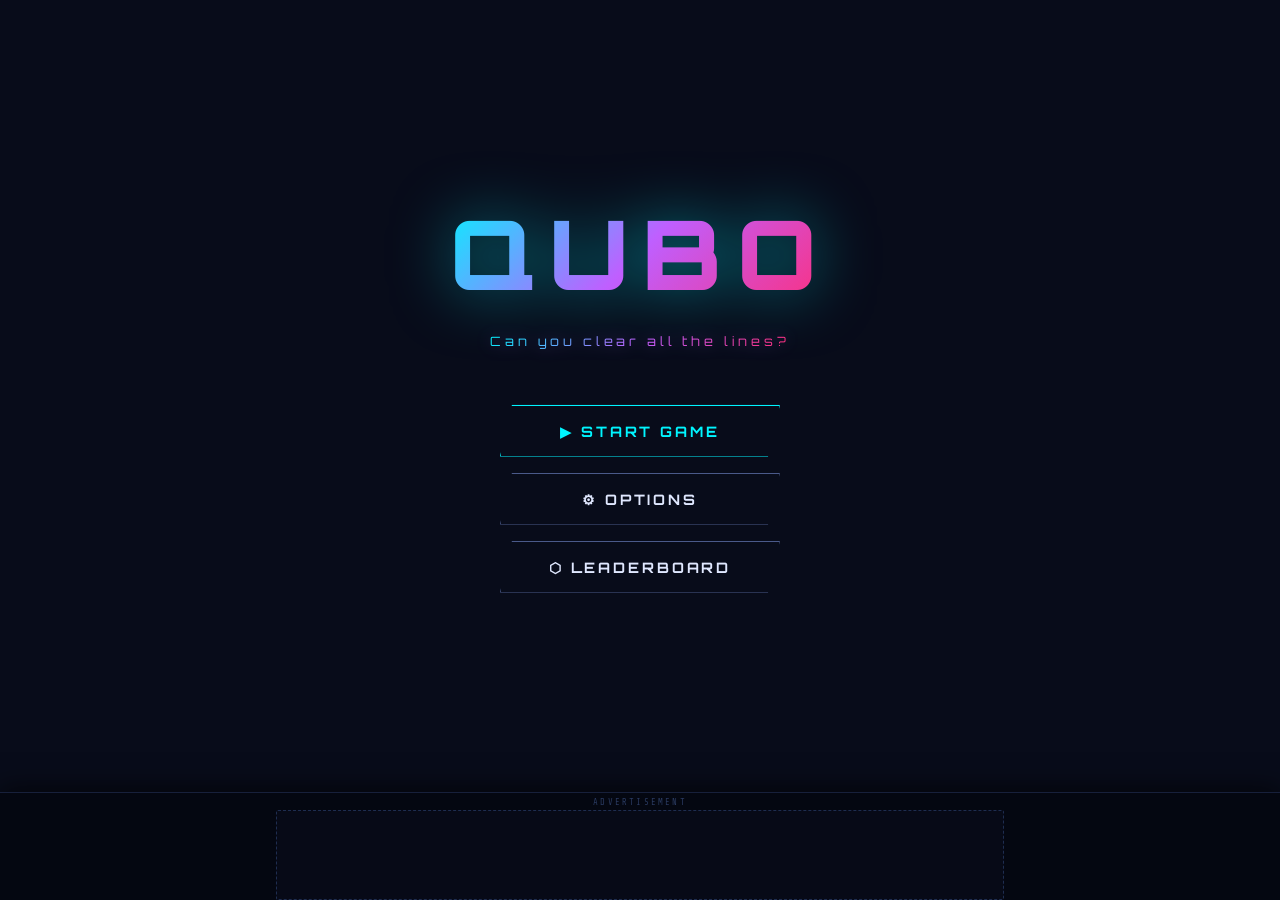
==== commit 8ff39f2b: "Add Google AdSense script to index.html" ====
--- a/index.html
+++ b/index.html
@@ -4,6 +4,7 @@
 <meta charset="UTF-8">
 <meta name="viewport" content="width=device-width, initial-scale=1.0">
 <title>QUBO — NEON ARCADE</title>
+<script async src="https://pagead2.googlesyndication.com/pagead/js/adsbygoogle.js?client=ca-pub-2435390267574080" crossorigin="anonymous"></script>
 <link href="https://fonts.googleapis.com/css2?family=Orbitron:wght@400;700;900&family=Share+Tech+Mono&display=swap" rel="stylesheet">
 <style>
 *{margin:0;padding:0;box-sizing:border-box}
@@ -1011,7 +1012,16 @@
   <div id="ad-slot">
     <!-- Replace the content below with your ad tag (e.g. Google AdSense, display ad, etc.) -->
     <div id="ad-placeholder">
-      <span>Your Ad Here — 728×90</span>
+      <script async src="https://pagead2.googlesyndication.com/pagead/js/adsbygoogle.js?client=ca-pub-2435390267574080"
+     crossorigin="anonymous"></script>
+      <!-- Qubo-låda -->
+      <ins class="adsbygoogle"
+     style="display:inline-block;width:728px;height:90px"
+     data-ad-client="ca-pub-2435390267574080"
+     data-ad-slot="3662137316"></ins>
+      <script>
+       (adsbygoogle = window.adsbygoogle || []).push({});
+      </script>
     </div>
   </div>
 </div>
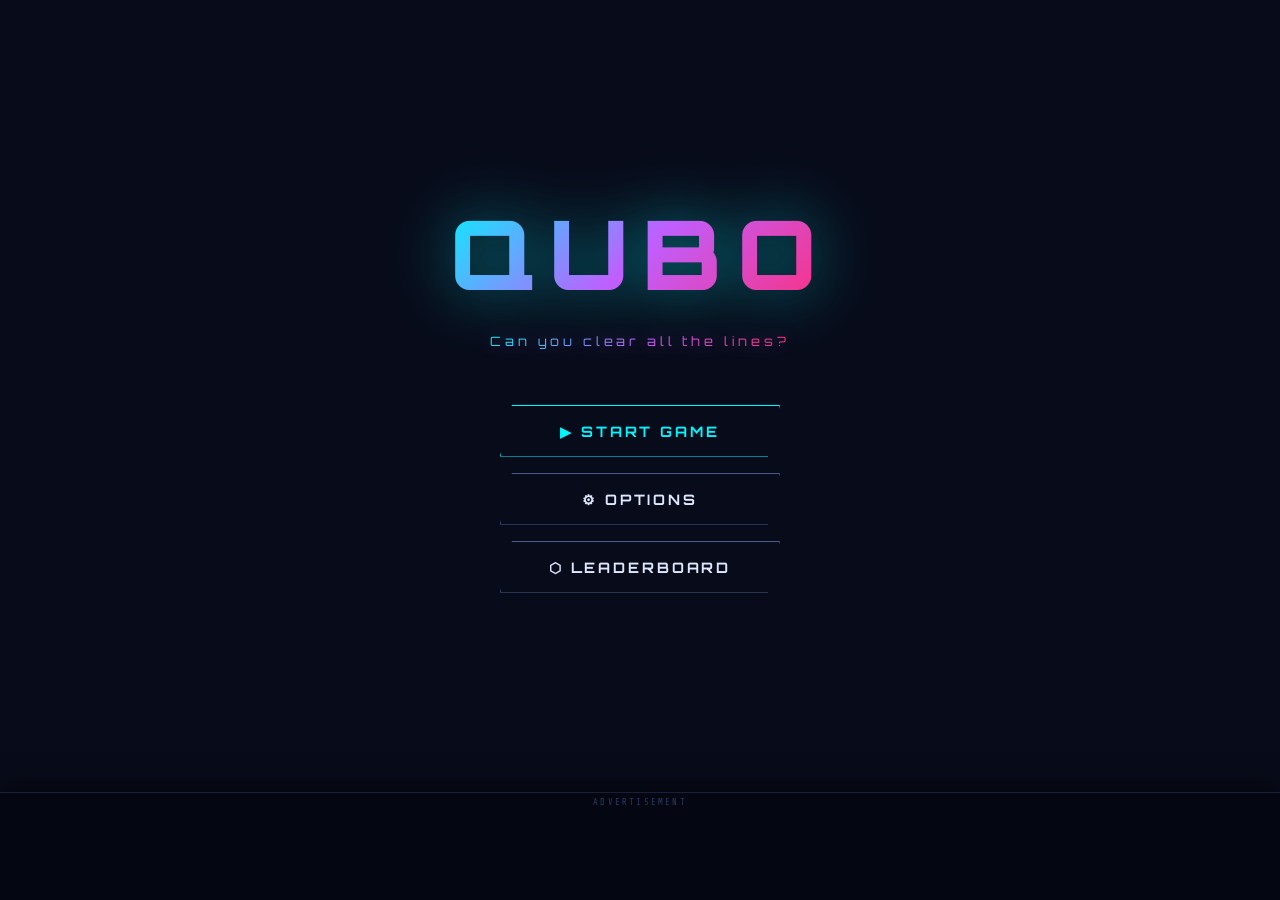
==== commit 1e99fb83: "Update index.html" ====
--- a/index.html
+++ b/index.html
@@ -3,8 +3,7 @@
 <head>
 <meta charset="UTF-8">
 <meta name="viewport" content="width=device-width, initial-scale=1.0">
-<title>QUBO — NEON ARCADE</title>
-<script async src="https://pagead2.googlesyndication.com/pagead/js/adsbygoogle.js?client=ca-pub-2435390267574080" crossorigin="anonymous"></script>
+<title># QUBO — CLEAR THE LINES #</title>
 <link href="https://fonts.googleapis.com/css2?family=Orbitron:wght@400;700;900&family=Share+Tech+Mono&display=swap" rel="stylesheet">
 <style>
 *{margin:0;padding:0;box-sizing:border-box}
@@ -891,6 +890,7 @@
 }
 
 function render(){
+  if(!board)return;
   drawGrid();
   // Locked pieces
   board.forEach((row,r)=>row.forEach((type,c)=>{
@@ -930,7 +930,7 @@
 // ==================== CONTROLS ====================
 window.addEventListener('keydown',e=>{
   if(['ArrowDown','ArrowUp','ArrowLeft','ArrowRight',' ','Control'].includes(e.key))e.preventDefault();
-  if(gameOver||paused)return;
+  if(!board||!piece||gameOver||paused)return;
   if(e.key==='ArrowLeft'){if(!collides(piece,piece.x-1,piece.y)){piece.x--;sfxMove()}}
   else if(e.key==='ArrowRight'){if(!collides(piece,piece.x+1,piece.y)){piece.x++;sfxMove()}}
   else if(e.key==='ArrowDown'){if(!collides(piece,piece.x,piece.y+1))piece.y++}
@@ -946,7 +946,7 @@
     else for(const dx of[-1,1,-2,2])if(!collides(piece,piece.x+dx,piece.y,ns)){piece.x+=dx;piece.shape=ns;sfxRotate();break}
   }
   else if(e.key==='Escape'&&!paused)showOptions(true);
-  render();
+  if(board&&piece)render();
 });
 
 function pauseGame(){paused=true;clearInterval(tickId);clearInterval(challengeTimer)}
@@ -1004,25 +1004,23 @@
 }
 
 // ==================== RENDER LOOP ====================
-(function loop(){requestAnimationFrame(loop);if(!gameOver&&!paused&&piece)render()})();
+(function loop(){requestAnimationFrame(loop);if(board&&piece&&!gameOver&&!paused)render()})();
 </script>
 <!-- AD BANNER -->
 <div id="ad-bar">
   <div id="ad-label">ADVERTISEMENT</div>
   <div id="ad-slot">
     <!-- Replace the content below with your ad tag (e.g. Google AdSense, display ad, etc.) -->
-    <div id="ad-placeholder">
-      <script async src="https://pagead2.googlesyndication.com/pagead/js/adsbygoogle.js?client=ca-pub-2435390267574080"
-     crossorigin="anonymous"></script>
-      <!-- Qubo-låda -->
-      <ins class="adsbygoogle"
-     style="display:inline-block;width:728px;height:90px"
-     data-ad-client="ca-pub-2435390267574080"
-     data-ad-slot="3662137316"></ins>
-      <script>
-       (adsbygoogle = window.adsbygoogle || []).push({});
-      </script>
-    </div>
+    <script async src="https://pagead2.googlesyndication.com/pagead/js/adsbygoogle.js?client=ca-pub-2435390267574080"
+       crossorigin="anonymous"></script>
+        <!-- Qubo-låda -->
+        <ins class="adsbygoogle"
+         style="display:inline-block;width:728px;height:90px"
+         data-ad-client="ca-pub-2435390267574080"
+         data-ad-slot="3662137316"></ins>
+    <script>
+     (adsbygoogle = window.adsbygoogle || []).push({});
+    </script>
   </div>
 </div>
 <style>
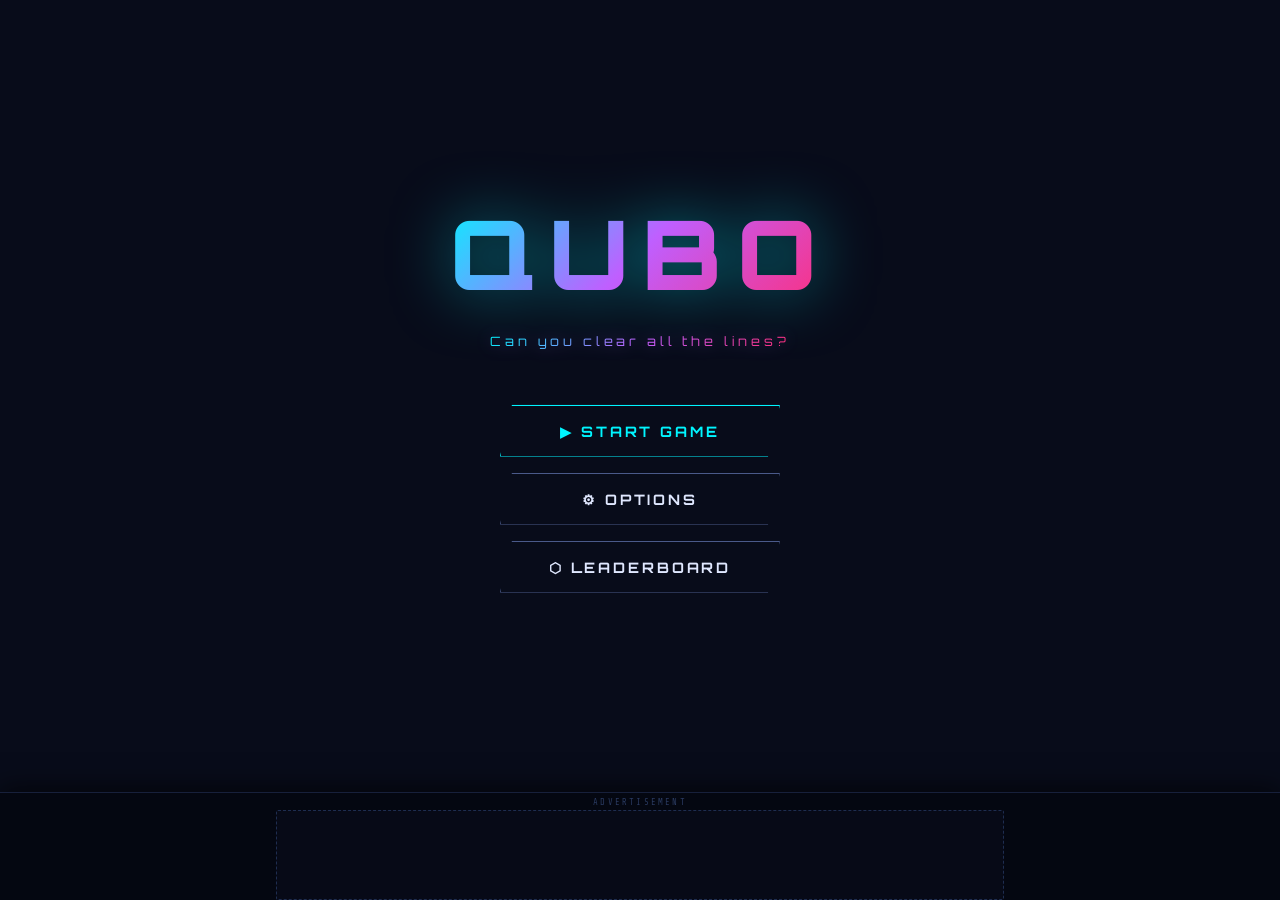
==== commit 6f77d70e: "Add ad placeholder div to index.html" ====
--- a/index.html
+++ b/index.html
@@ -1011,6 +1011,7 @@
   <div id="ad-label">ADVERTISEMENT</div>
   <div id="ad-slot">
     <!-- Replace the content below with your ad tag (e.g. Google AdSense, display ad, etc.) -->
+    <div id="ad-placeholder">
     <script async src="https://pagead2.googlesyndication.com/pagead/js/adsbygoogle.js?client=ca-pub-2435390267574080"
        crossorigin="anonymous"></script>
         <!-- Qubo-låda -->
@@ -1022,6 +1023,7 @@
      (adsbygoogle = window.adsbygoogle || []).push({});
     </script>
   </div>
+    </div>
 </div>
 <style>
 #ad-bar{
